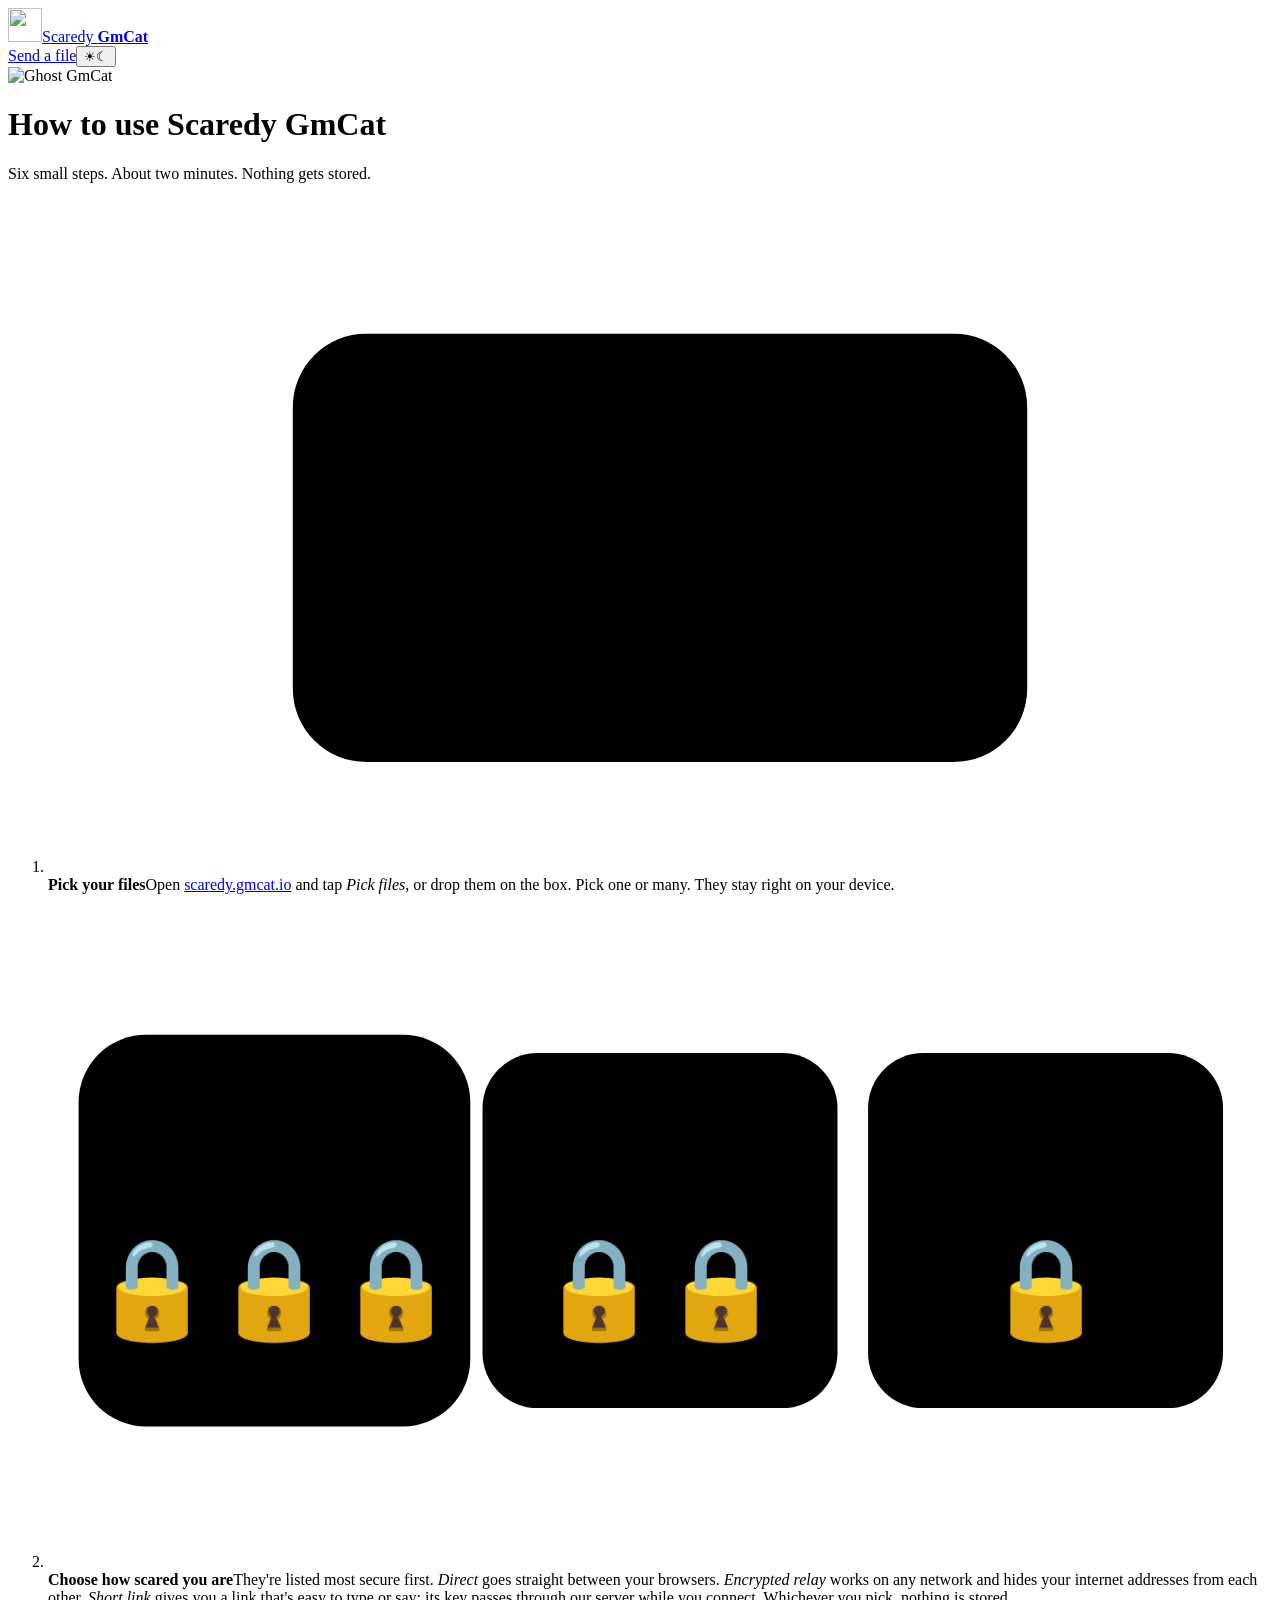
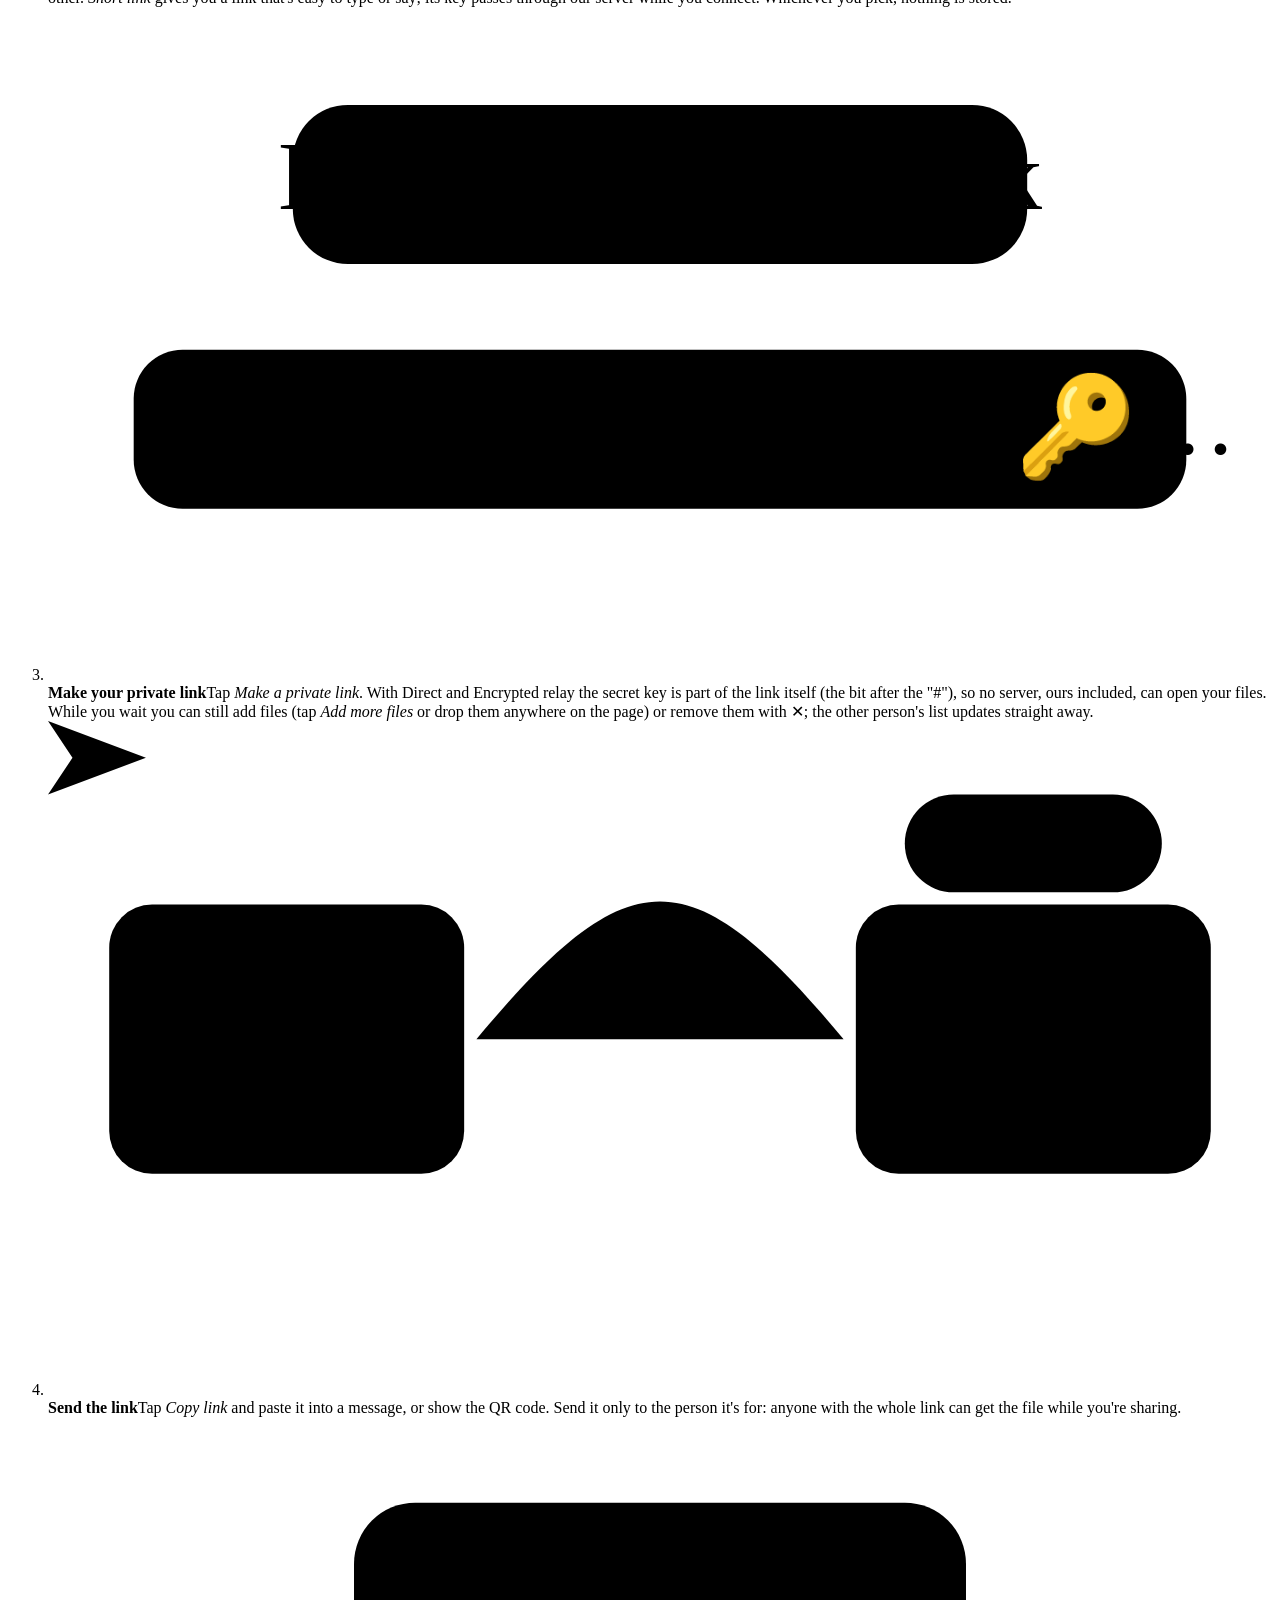
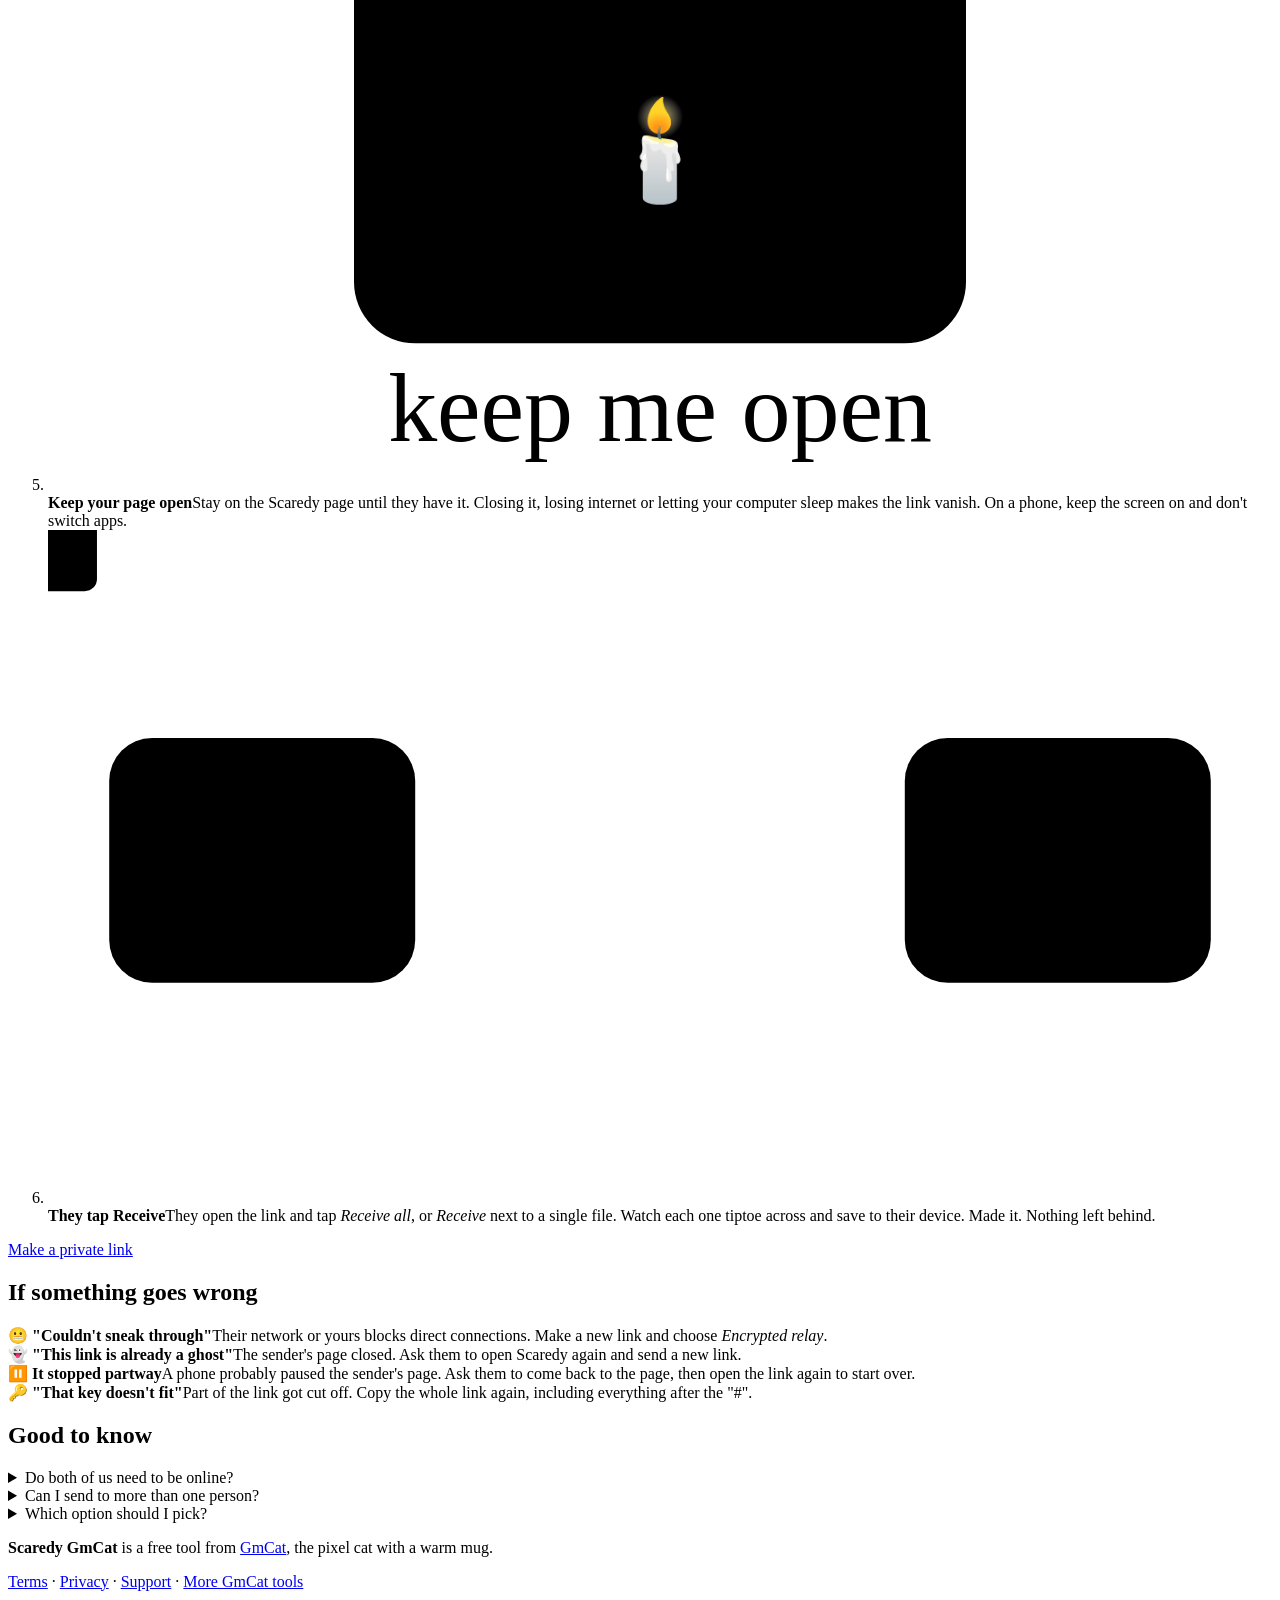
==== site/how-to/index.html @ e6042ce8 "Scaredy GmCat: the code behind scaredy.gmcat.io Co-Authored-By: Claude Opus 5.5 <noreply@anthropic.c" ====
<!doctype html>
<html lang="en">
<head>
<meta charset="utf-8">
<meta name="viewport" content="width=device-width,initial-scale=1,viewport-fit=cover">
<title>How to send a file with Scaredy GmCat (step by step)</title>
<meta name="description" content="A simple step-by-step guide to Scaredy GmCat: pick a file, choose Direct or Encrypted relay, share the private link, keep the page open, and they receive it. Never stored.">
<link rel="canonical" href="https://scaredy.gmcat.io/how-to/">
<meta property="og:title" content="How to use Scaredy GmCat">
<meta property="og:description" content="Send a file without leaving it on anyone's server, in six easy steps.">
<meta property="og:image" content="https://scaredy.gmcat.io/img/og.png">
<meta property="og:url" content="https://scaredy.gmcat.io/how-to/">
<meta name="theme-color" content="#17131F">
<link rel="icon" href="/img/favicon.png" type="image/png">
<script src="/theme.js"></script>
<link rel="stylesheet" href="/scaredy.css?v=BUILD">
<script type="application/ld+json">{"@context":"https://schema.org","@type":"HowTo","name":"How to send a file with Scaredy GmCat","description":"Send a file straight from your browser, or through an encrypted relay, without it ever being stored.","totalTime":"PT2M","tool":[{"@type":"HowToTool","name":"A web browser"}],"step":[
{"@type":"HowToStep","position":1,"name":"Pick your files","text":"Open scaredy.gmcat.io and tap Pick files, or drop them on the box. They stay on your device."},
{"@type":"HowToStep","position":2,"name":"Choose how scared you are","text":"Choose Direct (most private, straight between your browsers), Encrypted relay (works on any network and hides your internet addresses) or Short link (easy to type or say)."},
{"@type":"HowToStep","position":3,"name":"Make your private link","text":"Tap Make a private link. The secret key is part of the link, after the #."},
{"@type":"HowToStep","position":4,"name":"Send the link","text":"Copy the link or show the QR code, and send it only to the person it's for."},
{"@type":"HowToStep","position":5,"name":"Keep your page open","text":"Stay on the page until they have it. On a phone, keep the screen on."},
{"@type":"HowToStep","position":6,"name":"They tap Receive","text":"They open the link and tap Receive all. The files come straight across and save to their device."}]}</script>
</head>
<body>
<header class="top">
  <a class="brand" href="/" aria-label="Scaredy GmCat home"><img src="/img/scaredy-ghost.png" alt="" width="34" height="34"><span>Scaredy <b>GmCat</b></span></a>
  <nav class="topnav"><a href="/">Send a file</a><button type="button" class="theme" id="theme" aria-label="Switch Day and Night"><span class="sun">☀</span><span class="moon">☾</span></button></nav>
</header>

<main class="howto">
  <div class="hero">
    <div class="cat cat-float"><img src="/img/scaredy-ghost.png" alt="Ghost GmCat" width="150" height="150"></div>
    <h1>How to use Scaredy GmCat</h1>
    <p class="tag">Six small steps. About two minutes. Nothing gets stored.</p>
  </div>

  <ol class="hsteps">
    <li>
      <svg class="hdemo" viewBox="0 0 200 110" aria-hidden="true">
        <rect class="h-box" x="40" y="22" width="120" height="70" rx="12"/>
        <g class="h1-file"><rect x="88" y="-30" width="24" height="30" rx="3" class="h-paper"/><path d="M93 -20h14M93 -14h14M93 -8h9" class="h-lines"/></g>
        <circle class="h1-check" cx="140" cy="36" r="9"/><path class="h1-tick" d="M135.5 36l3 3 6-6"/>
      </svg>
      <div><b>Pick your files</b><span>Open <a href="/">scaredy.gmcat.io</a> and tap <em>Pick files</em>, or drop them on the box. Pick one or many. They stay right on your device.</span></div>
    </li>
    <li>
      <svg class="hdemo" viewBox="0 0 200 110" aria-hidden="true">
        <rect class="h-card" x="8" y="26" width="58" height="58" rx="9"/><rect class="h-card" x="71" y="26" width="58" height="58" rx="9"/><rect class="h-card" x="134" y="26" width="58" height="58" rx="9"/>
        <rect class="h2-pick" x="5" y="23" width="64" height="64" rx="11"/>
        <text x="37" y="46" class="h-lbl" text-anchor="middle">Direct</text><text x="100" y="46" class="h-lbl" text-anchor="middle">Relay</text><text x="163" y="46" class="h-lbl" text-anchor="middle">Short</text>
        <text x="37" y="70" class="h-mini" text-anchor="middle">🔒🔒🔒</text><text x="100" y="70" class="h-mini" text-anchor="middle">🔒🔒</text><text x="163" y="70" class="h-mini" text-anchor="middle">🔒</text>
      </svg>
      <div><b>Choose how scared you are</b><span>They're listed most secure first. <em>Direct</em> goes straight between your browsers. <em>Encrypted relay</em> works on any network and hides your internet addresses from each other. <em>Short link</em> gives you a link that's easy to type or say; its key passes through our server while you connect. Whichever you pick, nothing is stored.</span></div>
    </li>
    <li>
      <svg class="hdemo" viewBox="0 0 200 110" aria-hidden="true">
        <rect class="h3-btn" x="40" y="16" width="120" height="26" rx="9"/><text x="100" y="33" class="h-btxt" text-anchor="middle">Make a private link</text>
        <g class="h3-link"><rect x="14" y="56" width="172" height="26" rx="8" class="h-field"/><text x="22" y="73" class="h-url">scaredy.gmcat.io/#k7m2…</text><text x="168" y="74" class="h-key" text-anchor="middle">🔑</text></g>
        <circle class="h3-tap" cx="100" cy="29" r="10"/>
      </svg>
      <div><b>Make your private link</b><span>Tap <em>Make a private link</em>. With Direct and Encrypted relay the secret key is part of the link itself (the bit after the "#"), so no server, ours included, can open your files. While you wait you can still add files (tap <em>Add more files</em> or drop them anywhere on the page) or remove them with ✕; the other person's list updates straight away.</span></div>
    </li>
    <li>
      <svg class="hdemo" viewBox="0 0 200 110" aria-hidden="true">
        <rect class="h-win" x="10" y="30" width="58" height="44" rx="7"/><rect class="h-win" x="132" y="30" width="58" height="44" rx="7"/>
        <path class="h-route-s" d="M70 52 C 95 22, 105 22, 130 52"/>
        <g class="h4-plane"><path d="M0 0 L16 6 L0 12 L4 6 Z" class="h-plane"/></g>
        <g class="h4-bubble"><rect x="140" y="12" width="42" height="16" rx="8" class="h-bubble"/><text x="161" y="24" text-anchor="middle" class="h-mini">link!</text></g>
      </svg>
      <div><b>Send the link</b><span>Tap <em>Copy link</em> and paste it into a message, or show the QR code. Send it only to the person it's for: anyone with the whole link can get the file while you're sharing.</span></div>
    </li>
    <li>
      <svg class="hdemo" viewBox="0 0 200 110" aria-hidden="true">
        <rect class="h-win big" x="50" y="14" width="100" height="72" rx="10"/>
        <text x="100" y="60" text-anchor="middle" class="h-candle">🕯️</text>
        <g class="h5-x"><circle cx="140" cy="24" r="9" class="h-xbg"/><path d="M136 20l8 8M144 20l-8 8" class="h-xmark"/></g>
        <path class="h5-no" d="M128 12 L152 36"/>
        <text x="100" y="102" text-anchor="middle" class="h-mini">keep me open</text>
      </svg>
      <div><b>Keep your page open</b><span>Stay on the Scaredy page until they have it. Closing it, losing internet or letting your computer sleep makes the link vanish. On a phone, keep the screen on and don't switch apps.</span></div>
    </li>
    <li>
      <svg class="hdemo" viewBox="0 0 200 110" aria-hidden="true">
        <rect class="h-win" x="10" y="34" width="50" height="40" rx="7"/><rect class="h6-win" x="140" y="34" width="50" height="40" rx="7"/>
        <path class="h-route" d="M62 54 L138 54"/><path class="h6-trail" d="M62 54 L138 54"/>
        <g class="h6-file"><rect x="-8" y="-10" width="16" height="20" rx="2" class="h-paper"/></g>
        <text x="165" y="60" text-anchor="middle" class="h6-ok">✓</text>
      </svg>
      <div><b>They tap Receive</b><span>They open the link and tap <em>Receive all</em>, or <em>Receive</em> next to a single file. Watch each one tiptoe across and save to their device. Made it. Nothing left behind.</span></div>
    </li>
  </ol>

  <a class="btn go cta" href="/">Make a private link</a>

  <section class="card">
    <h2>If something goes wrong</h2>
    <div class="why-grid two">
      <div><b>😬 "Couldn't sneak through"</b><span>Their network or yours blocks direct connections. Make a new link and choose <em>Encrypted relay</em>.</span></div>
      <div><b>👻 "This link is already a ghost"</b><span>The sender's page closed. Ask them to open Scaredy again and send a new link.</span></div>
      <div><b>⏸️ It stopped partway</b><span>A phone probably paused the sender's page. Ask them to come back to the page, then open the link again to start over.</span></div>
      <div><b>🔑 "That key doesn't fit"</b><span>Part of the link got cut off. Copy the whole link again, including everything after the "#".</span></div>
    </div>
  </section>

  <section class="card faq">
    <h2>Good to know</h2>
    <details><summary>Do both of us need to be online?</summary><p>Yes. The file comes from the sender's open page, so it only works while that page is open. Pick a time when you're both around.</p></details>
    <details><summary>Can I send to more than one person?</summary><p>Yes. Send the same link to each person. Everyone gets their own copy while your page stays open, and you'll see each person's progress.</p></details>
    <details><summary>Which option should I pick?</summary><p>Start with Direct, the most private. If it says it couldn't connect, or you don't want the other person to see your internet address, use Encrypted relay. Use Short link when you need to type or say the link out loud.</p></details>
  </section>
</main>

<footer class="foot">
  <p><b>Scaredy GmCat</b> is a free tool from <a href="https://gmcat.io">GmCat</a>, the pixel cat with a warm mug.</p>
  <p><a href="https://support.gmcat.io/terms/">Terms</a> · <a href="https://support.gmcat.io/privacy/">Privacy</a> · <a href="https://support.gmcat.io/">Support</a> · <a href="https://tools.gmcat.io/">More GmCat tools</a></p>
</footer>
<script src="/howto.js?v=BUILD" defer></script>
<script src="/insights.js" data-site="scaredy" defer></script>
</body>
</html>
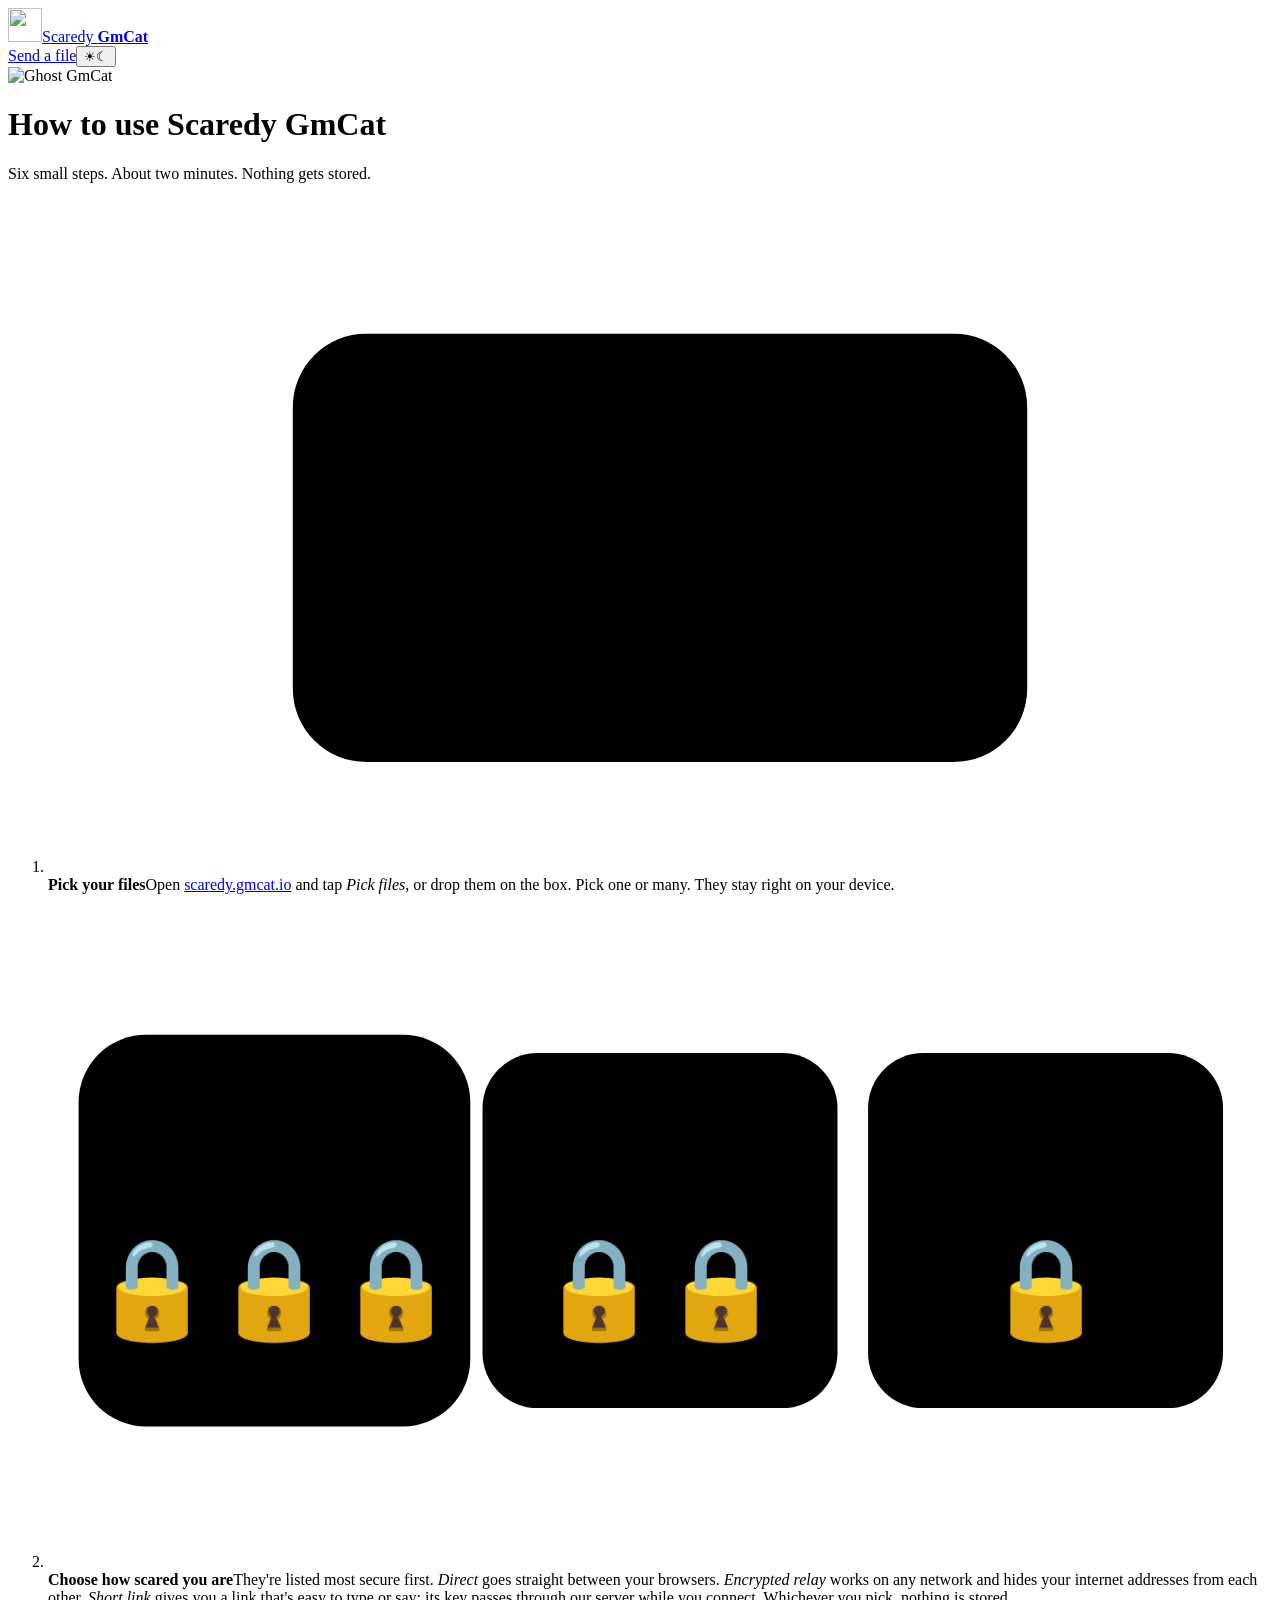
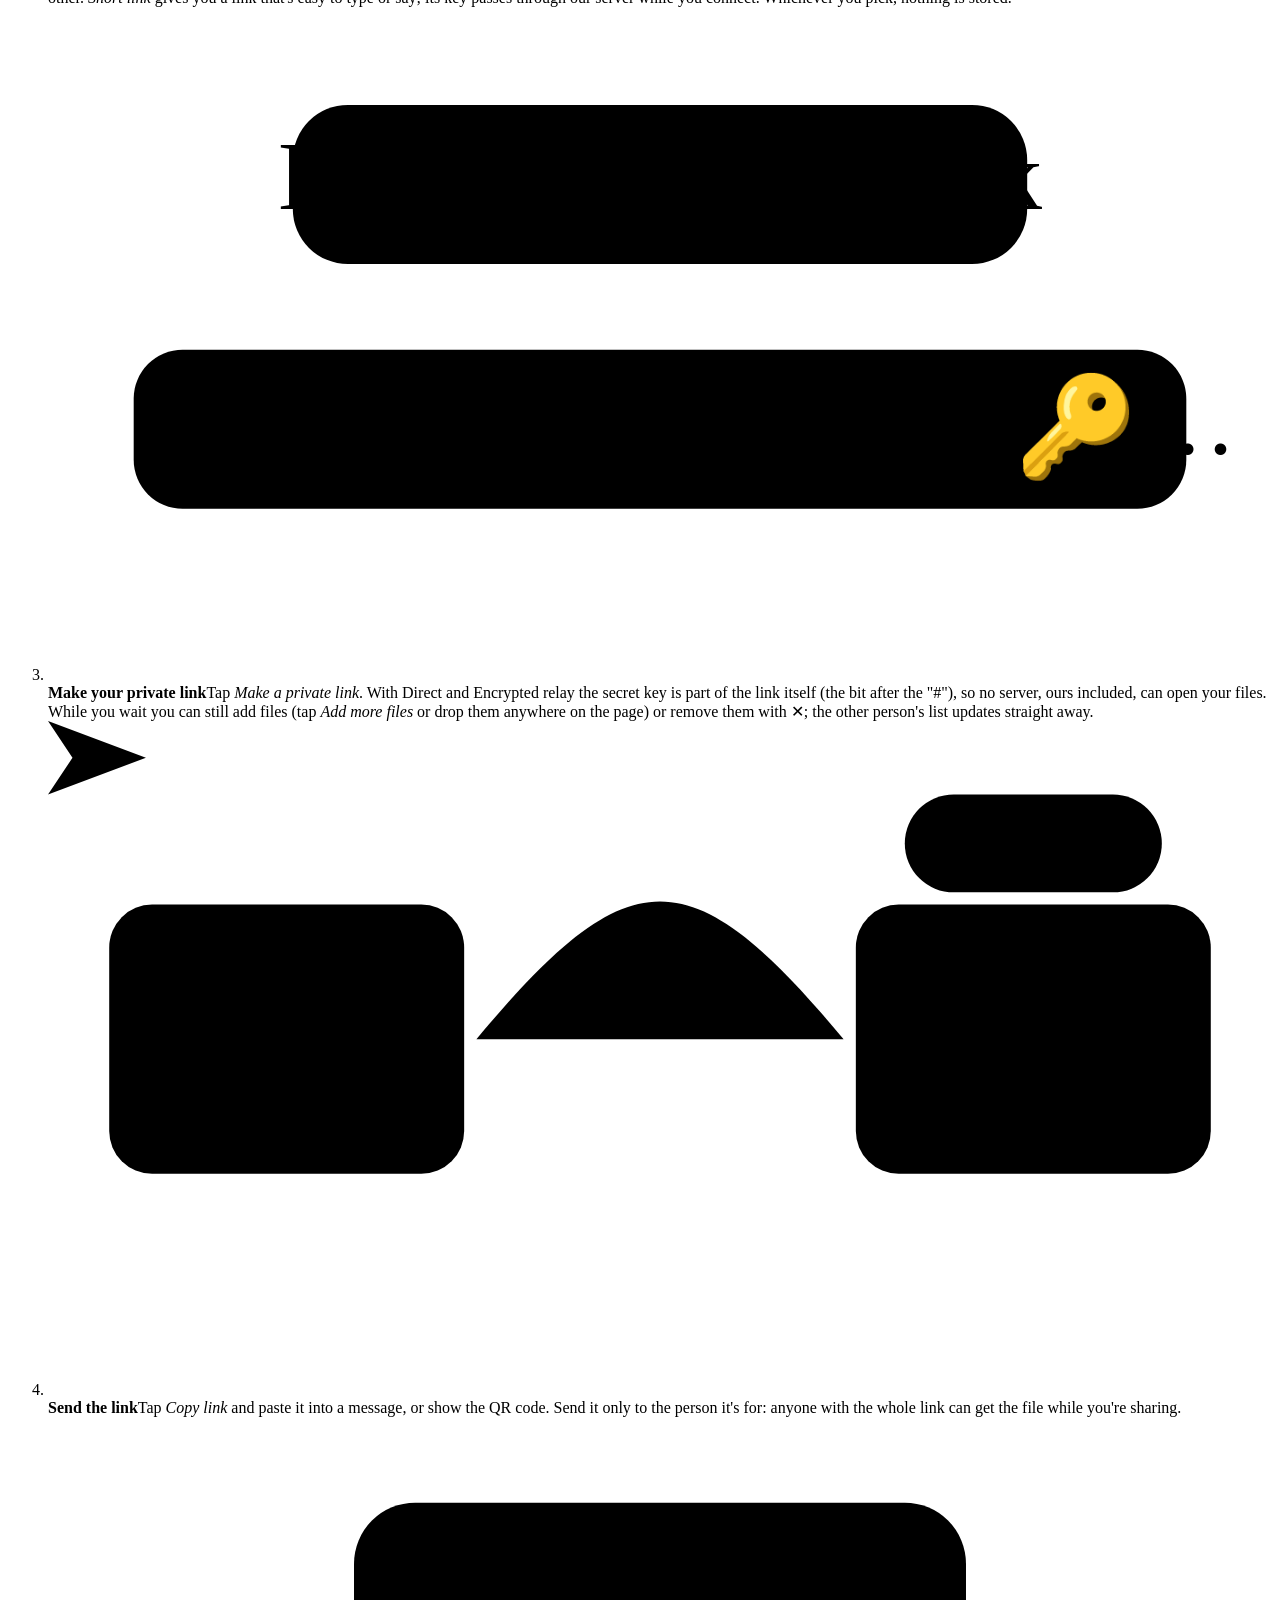
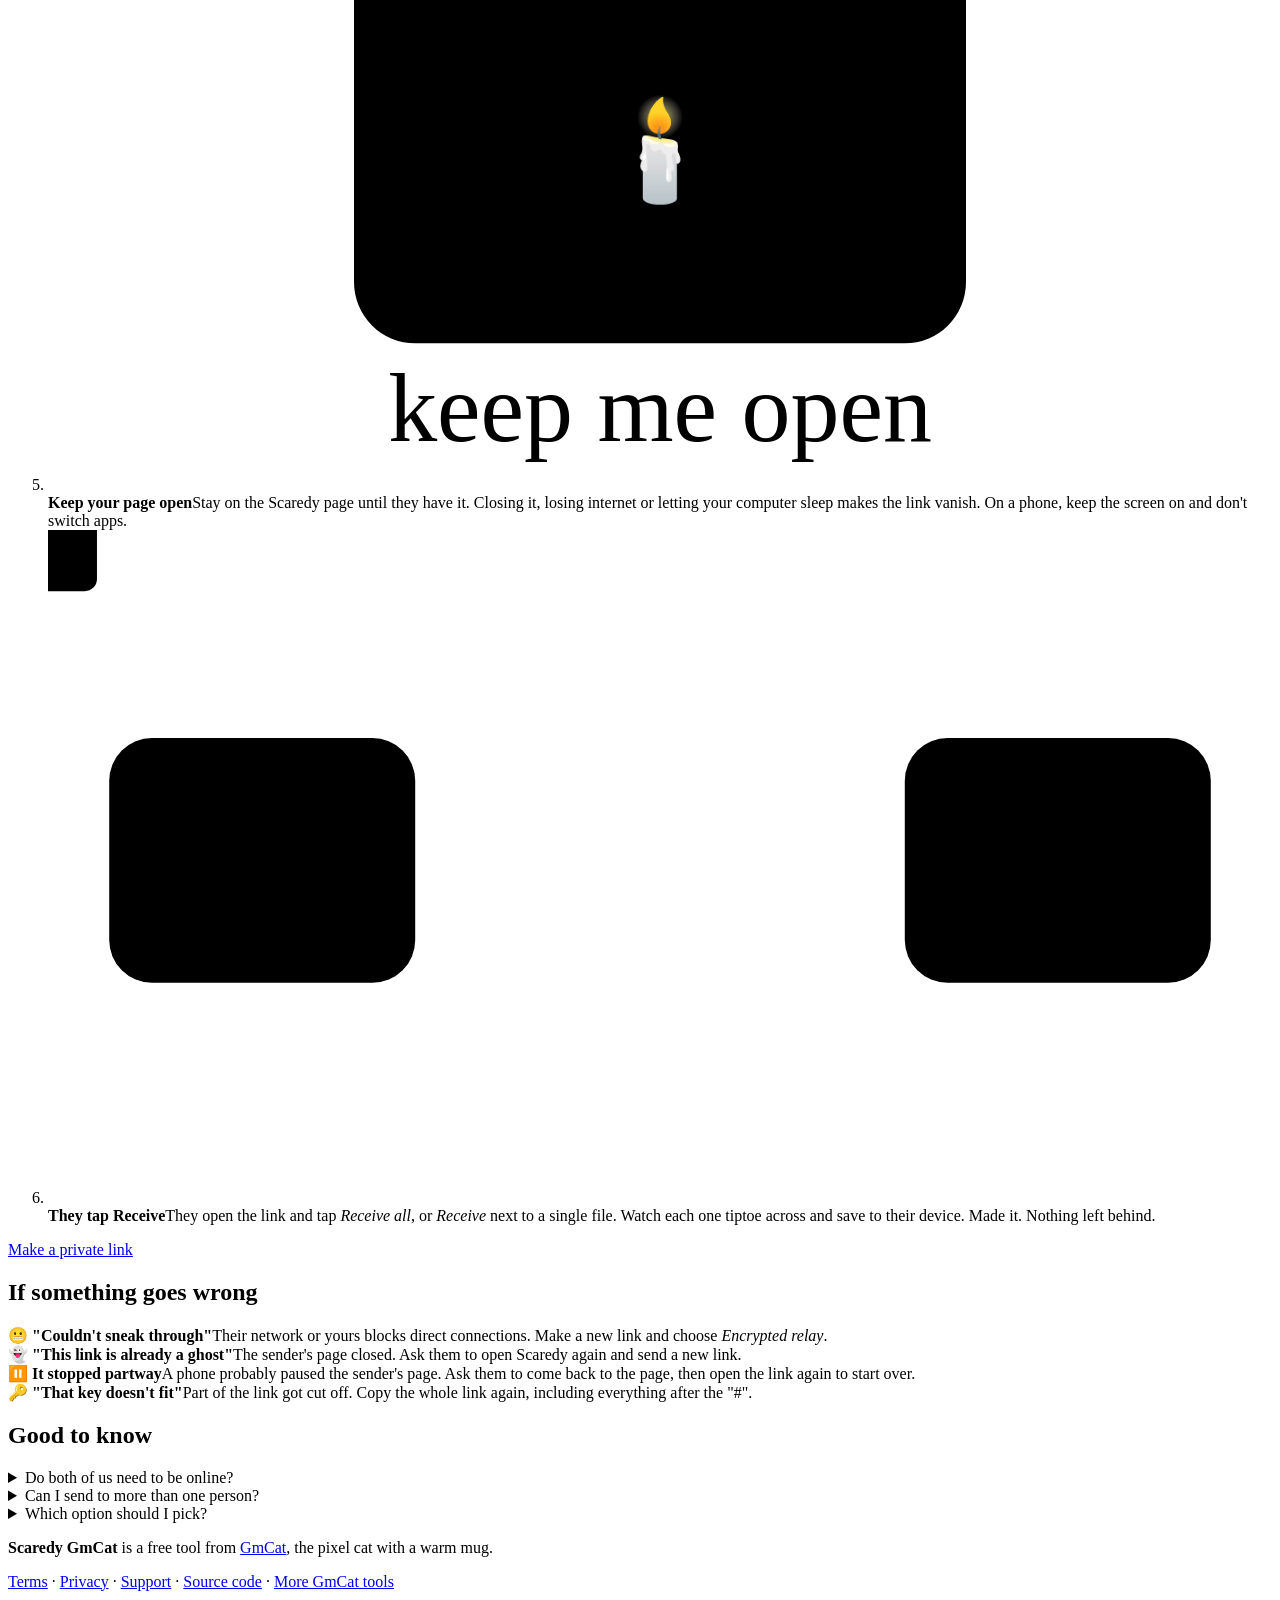
==== commit 7c62d126: "Switch to AGPL-3.0 with a commercial licence option; comparison section and source links on the page" ====
--- a/site/how-to/index.html
+++ b/site/how-to/index.html
@@ -113,7 +113,7 @@
 
 <footer class="foot">
   <p><b>Scaredy GmCat</b> is a free tool from <a href="https://gmcat.io">GmCat</a>, the pixel cat with a warm mug.</p>
-  <p><a href="https://support.gmcat.io/terms/">Terms</a> · <a href="https://support.gmcat.io/privacy/">Privacy</a> · <a href="https://support.gmcat.io/">Support</a> · <a href="https://tools.gmcat.io/">More GmCat tools</a></p>
+  <p><a href="https://support.gmcat.io/terms/">Terms</a> · <a href="https://support.gmcat.io/privacy/">Privacy</a> · <a href="https://support.gmcat.io/">Support</a> · <a href="https://github.com/GmCat-dev/scaredy">Source code</a> · <a href="https://tools.gmcat.io/">More GmCat tools</a></p>
 </footer>
 <script src="/howto.js?v=BUILD" defer></script>
 <script src="/insights.js" data-site="scaredy" defer></script>
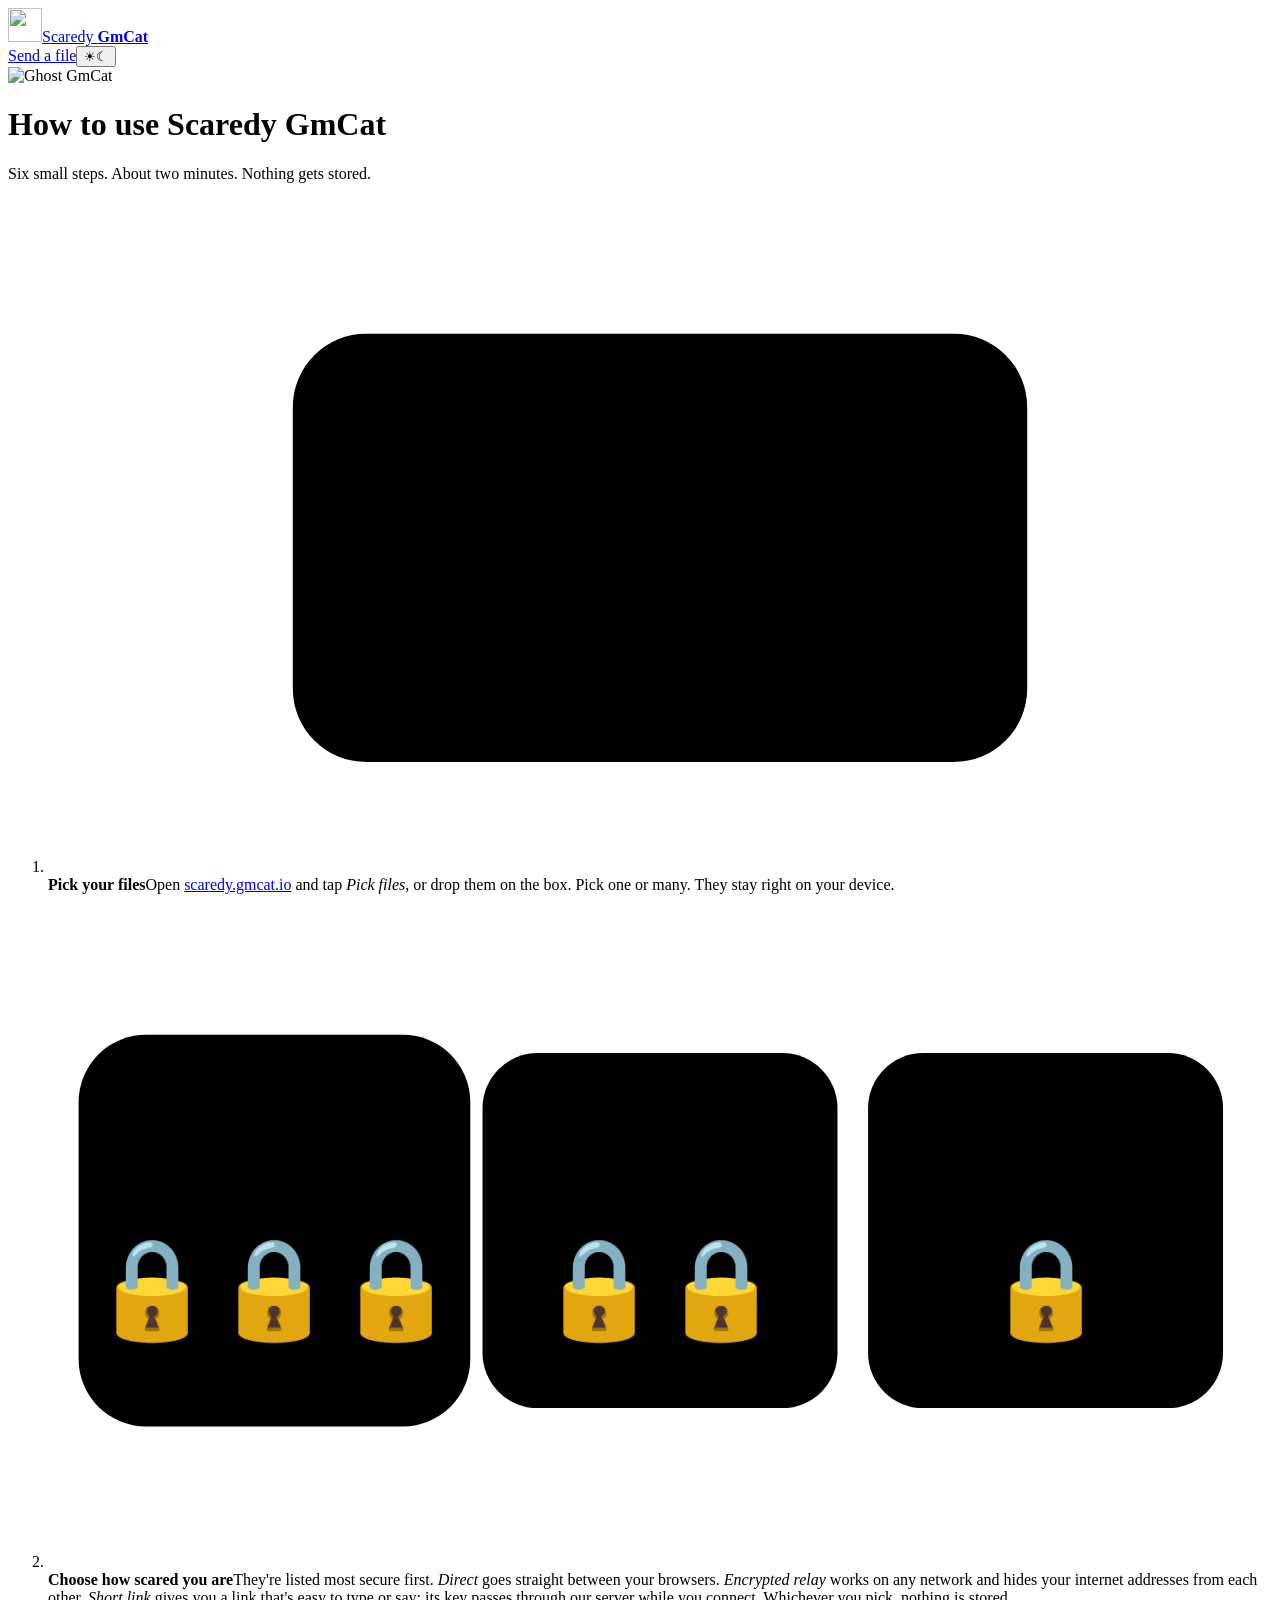
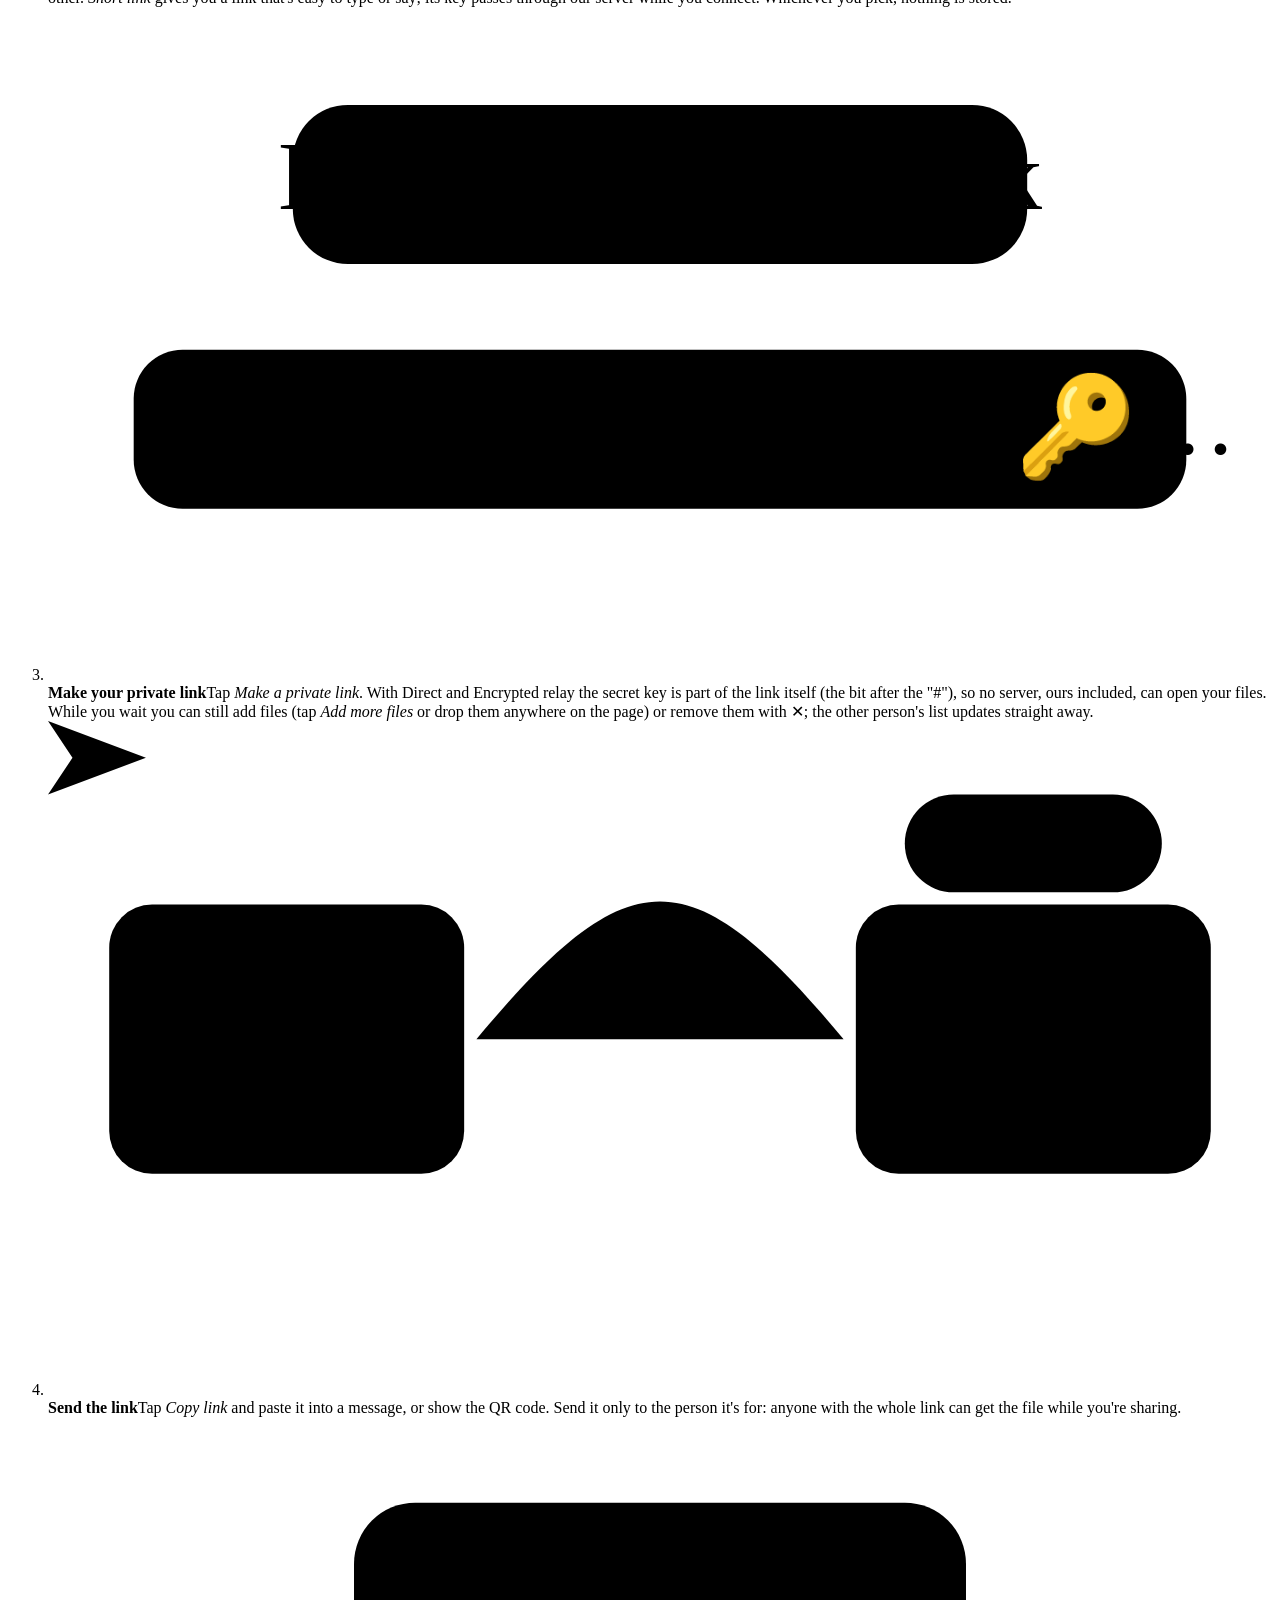
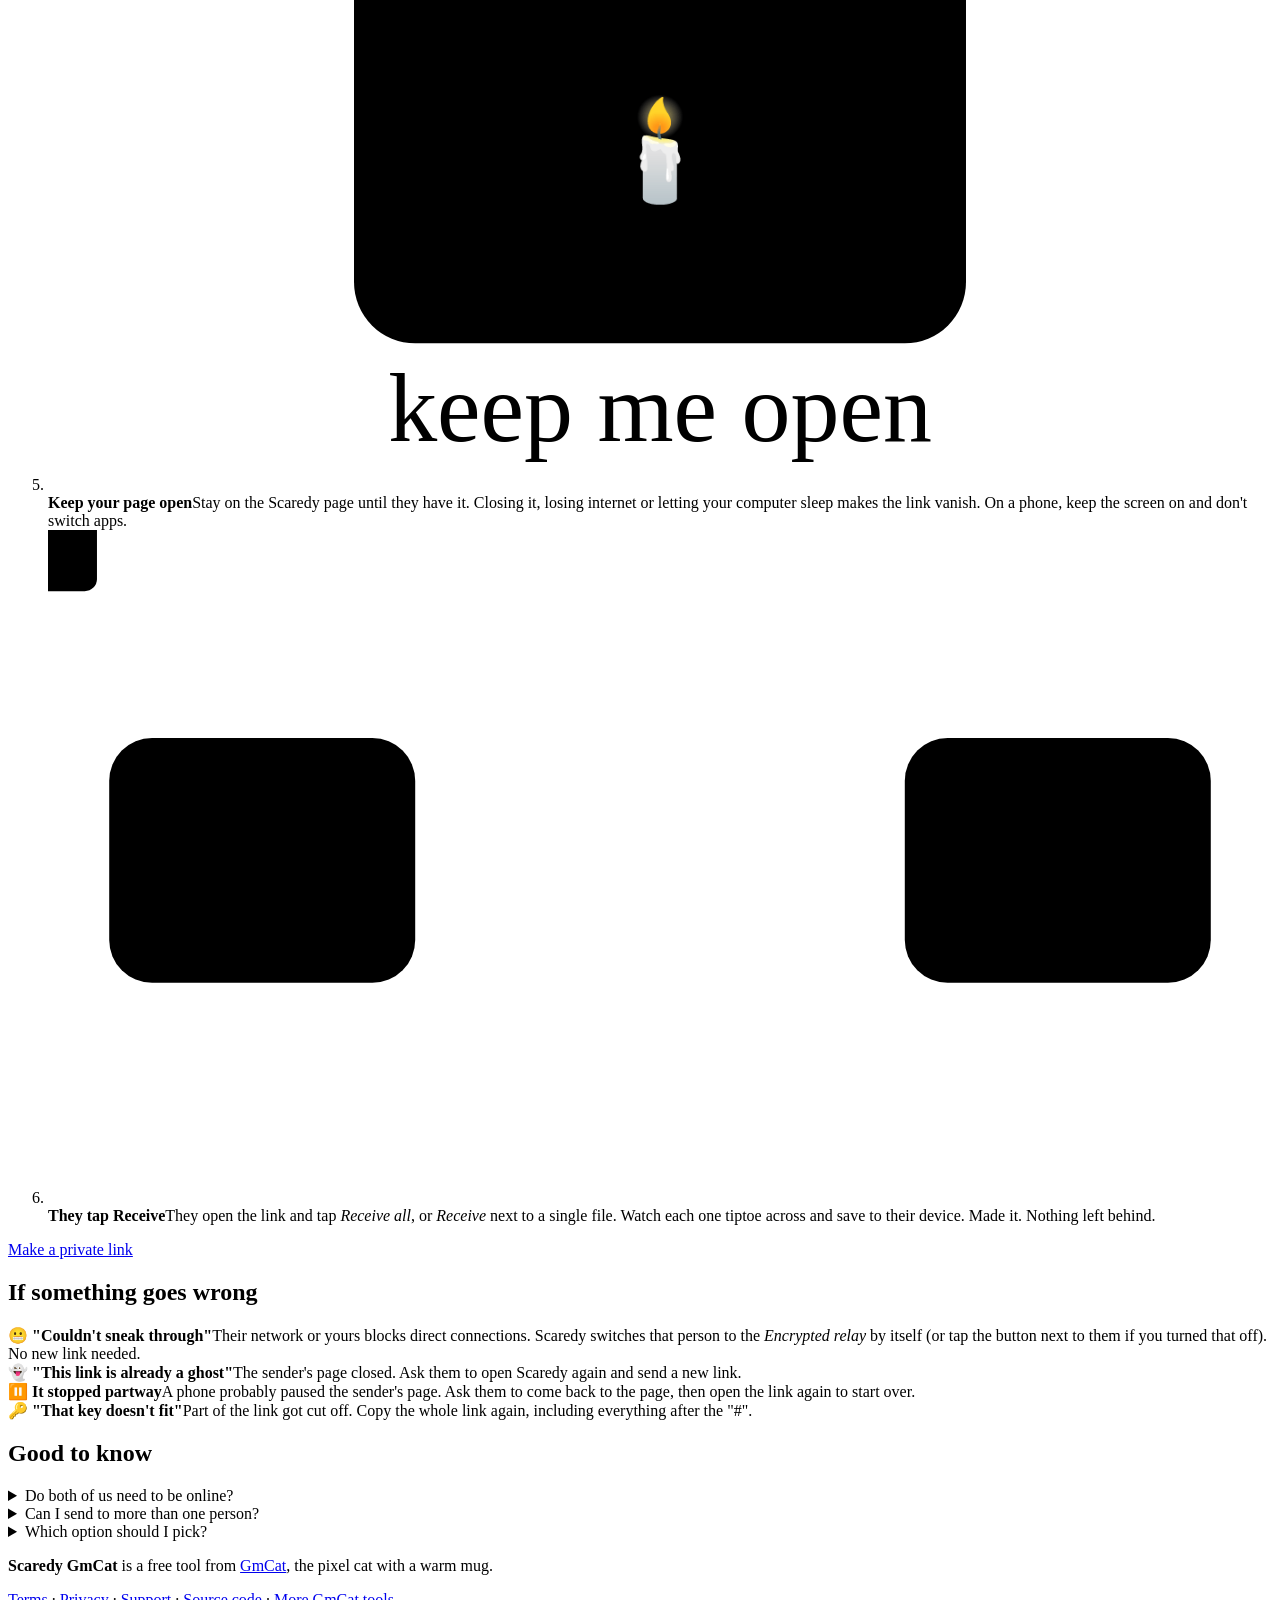
==== commit c038ddd5: "Direct and Short link switch a blocked person to the encrypted relay on the same link; no-files nudg" ====
--- a/site/how-to/index.html
+++ b/site/how-to/index.html
@@ -96,7 +96,7 @@
   <section class="card">
     <h2>If something goes wrong</h2>
     <div class="why-grid two">
-      <div><b>😬 "Couldn't sneak through"</b><span>Their network or yours blocks direct connections. Make a new link and choose <em>Encrypted relay</em>.</span></div>
+      <div><b>😬 "Couldn't sneak through"</b><span>Their network or yours blocks direct connections. Scaredy switches that person to the <em>Encrypted relay</em> by itself (or tap the button next to them if you turned that off). No new link needed.</span></div>
       <div><b>👻 "This link is already a ghost"</b><span>The sender's page closed. Ask them to open Scaredy again and send a new link.</span></div>
       <div><b>⏸️ It stopped partway</b><span>A phone probably paused the sender's page. Ask them to come back to the page, then open the link again to start over.</span></div>
       <div><b>🔑 "That key doesn't fit"</b><span>Part of the link got cut off. Copy the whole link again, including everything after the "#".</span></div>
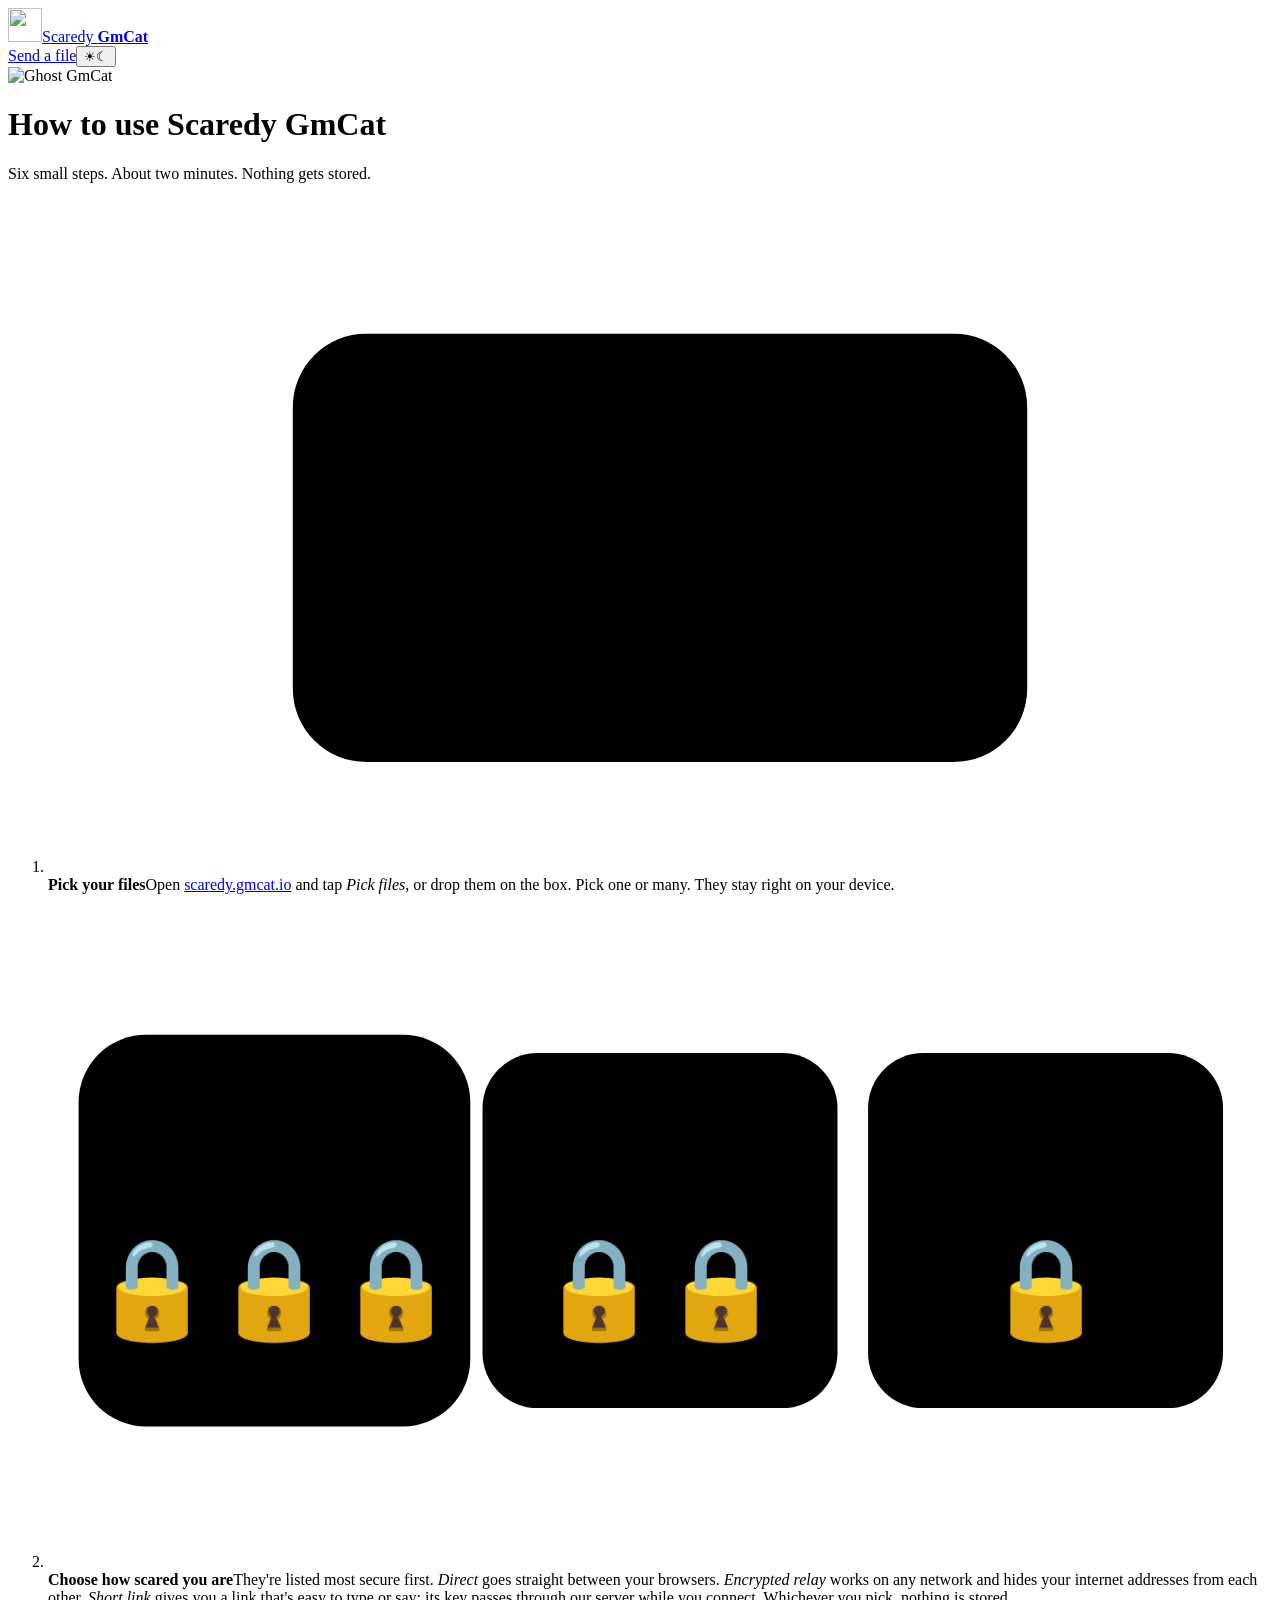
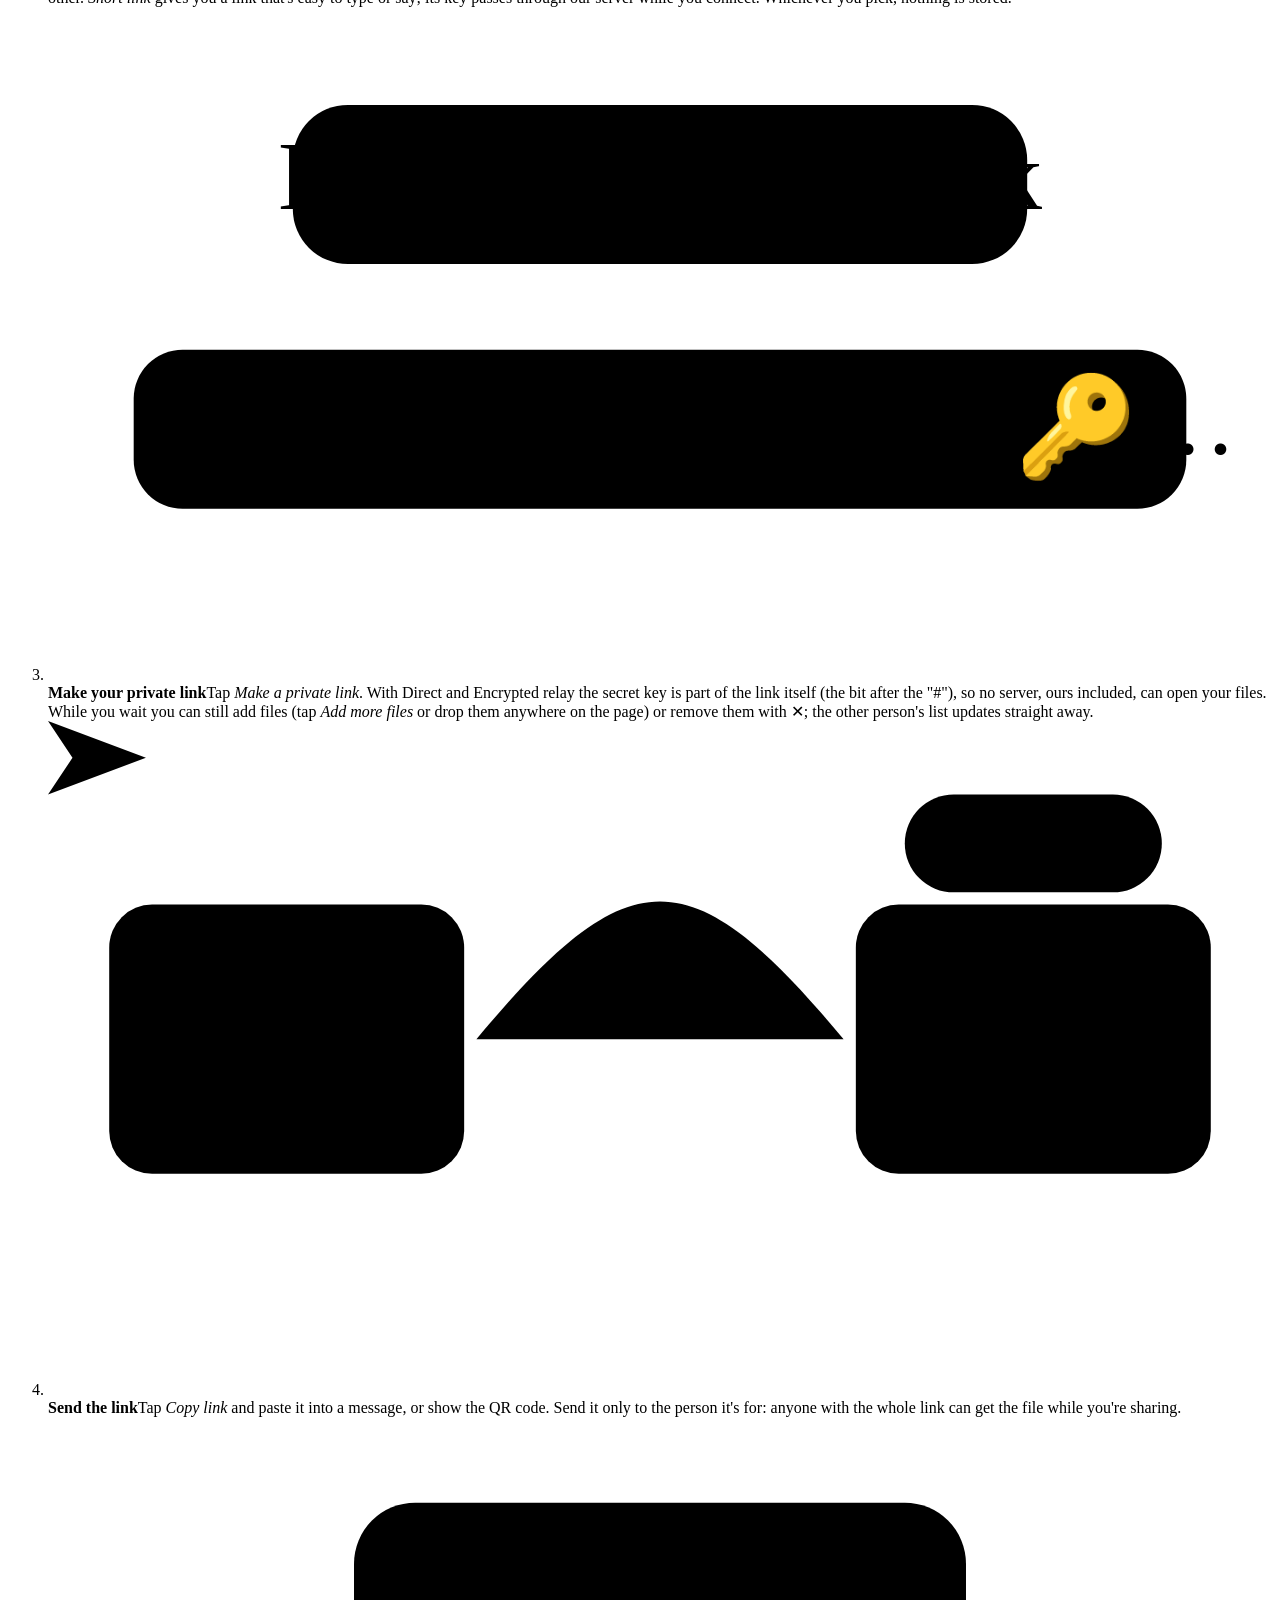
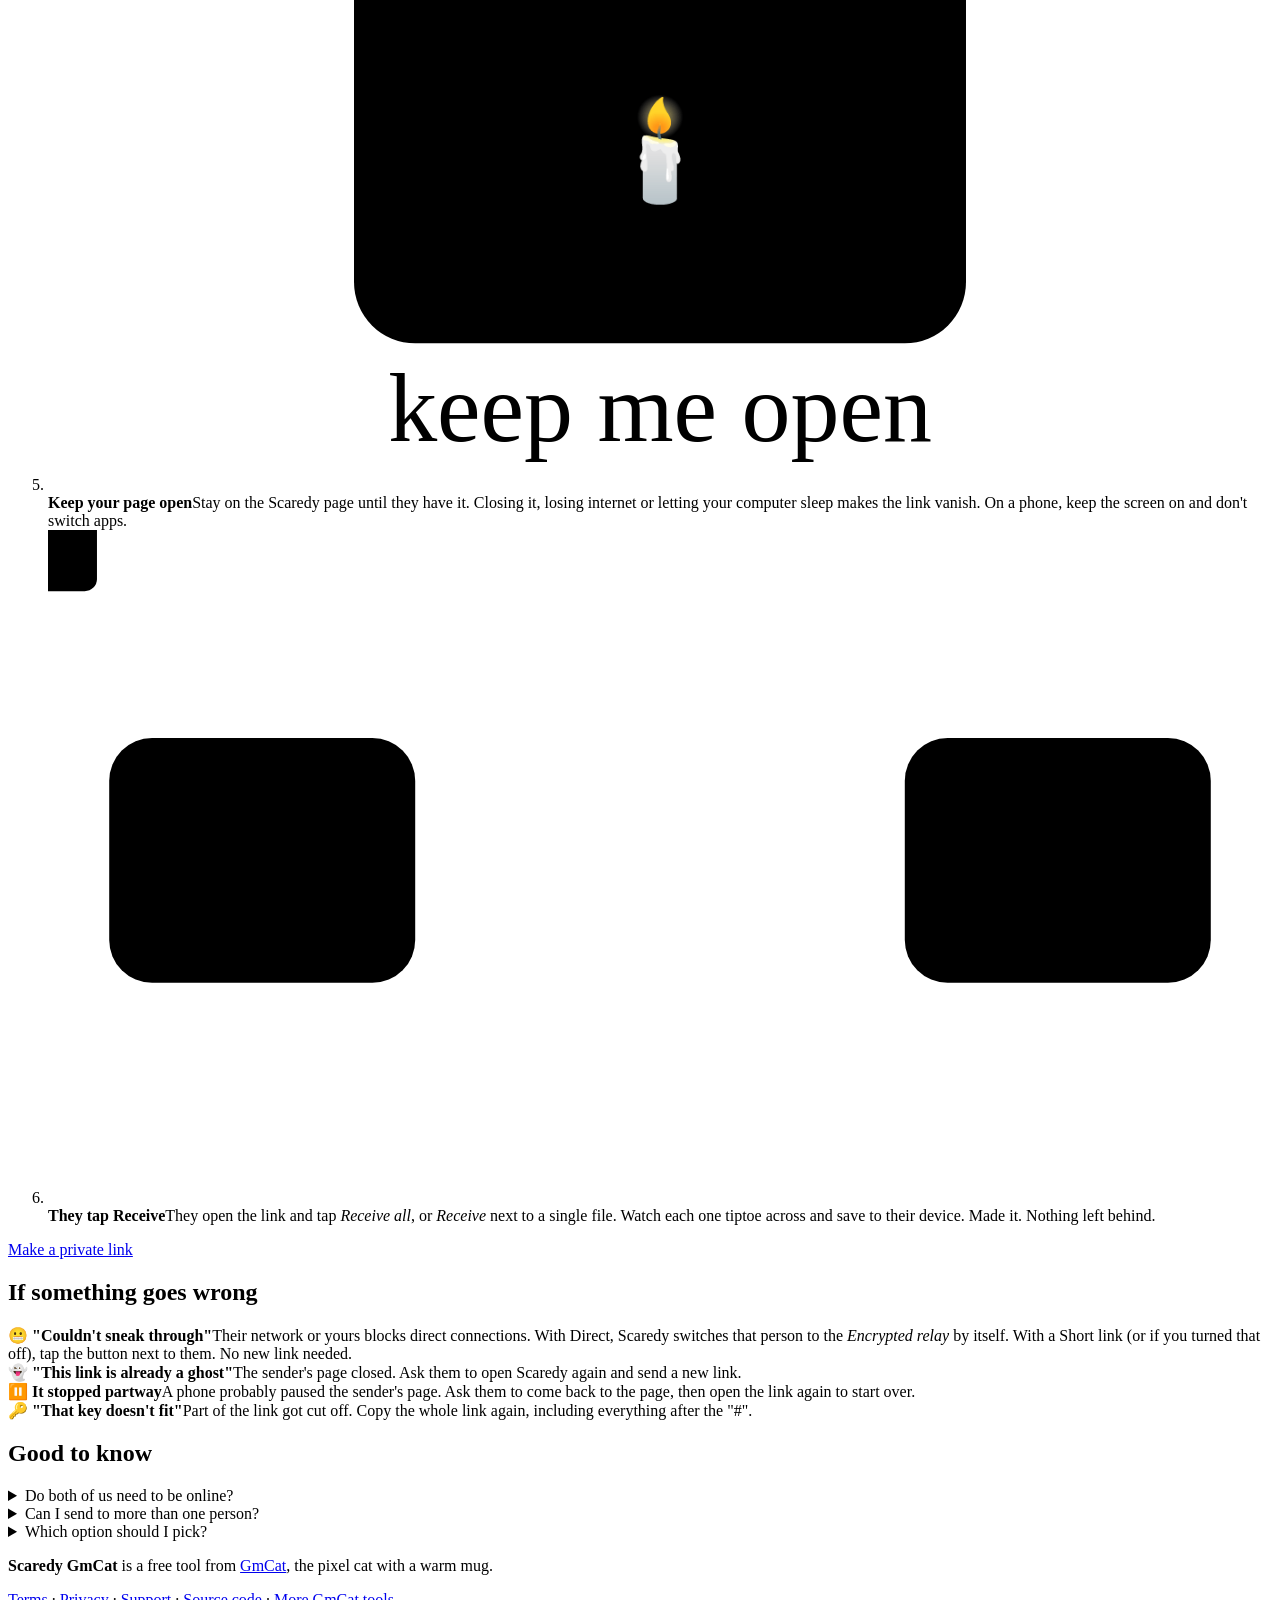
==== commit 3b0c601a: "Fixes from an outside review: Short link codes kept out of analytics, Short links never switch to th" ====
--- a/site/how-to/index.html
+++ b/site/how-to/index.html
@@ -96,7 +96,7 @@
   <section class="card">
     <h2>If something goes wrong</h2>
     <div class="why-grid two">
-      <div><b>😬 "Couldn't sneak through"</b><span>Their network or yours blocks direct connections. Scaredy switches that person to the <em>Encrypted relay</em> by itself (or tap the button next to them if you turned that off). No new link needed.</span></div>
+      <div><b>😬 "Couldn't sneak through"</b><span>Their network or yours blocks direct connections. With Direct, Scaredy switches that person to the <em>Encrypted relay</em> by itself. With a Short link (or if you turned that off), tap the button next to them. No new link needed.</span></div>
       <div><b>👻 "This link is already a ghost"</b><span>The sender's page closed. Ask them to open Scaredy again and send a new link.</span></div>
       <div><b>⏸️ It stopped partway</b><span>A phone probably paused the sender's page. Ask them to come back to the page, then open the link again to start over.</span></div>
       <div><b>🔑 "That key doesn't fit"</b><span>Part of the link got cut off. Copy the whole link again, including everything after the "#".</span></div>
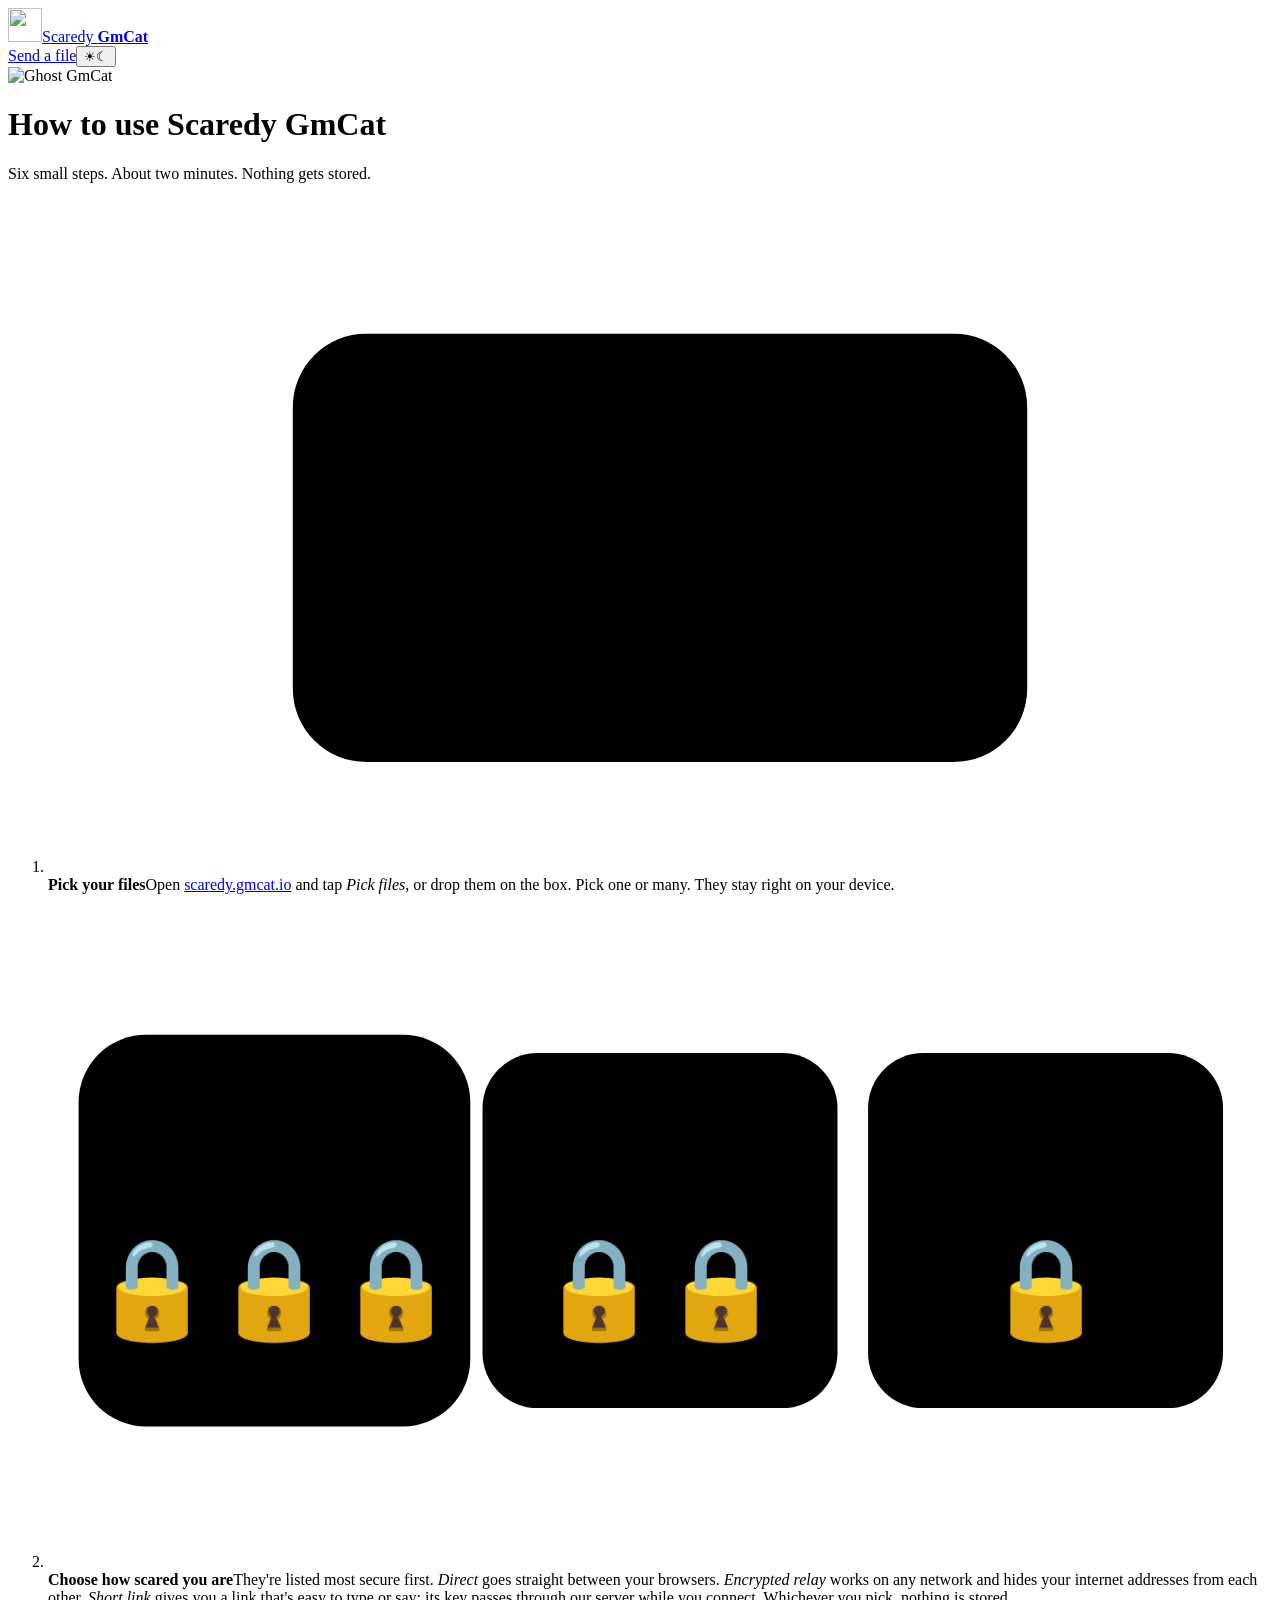
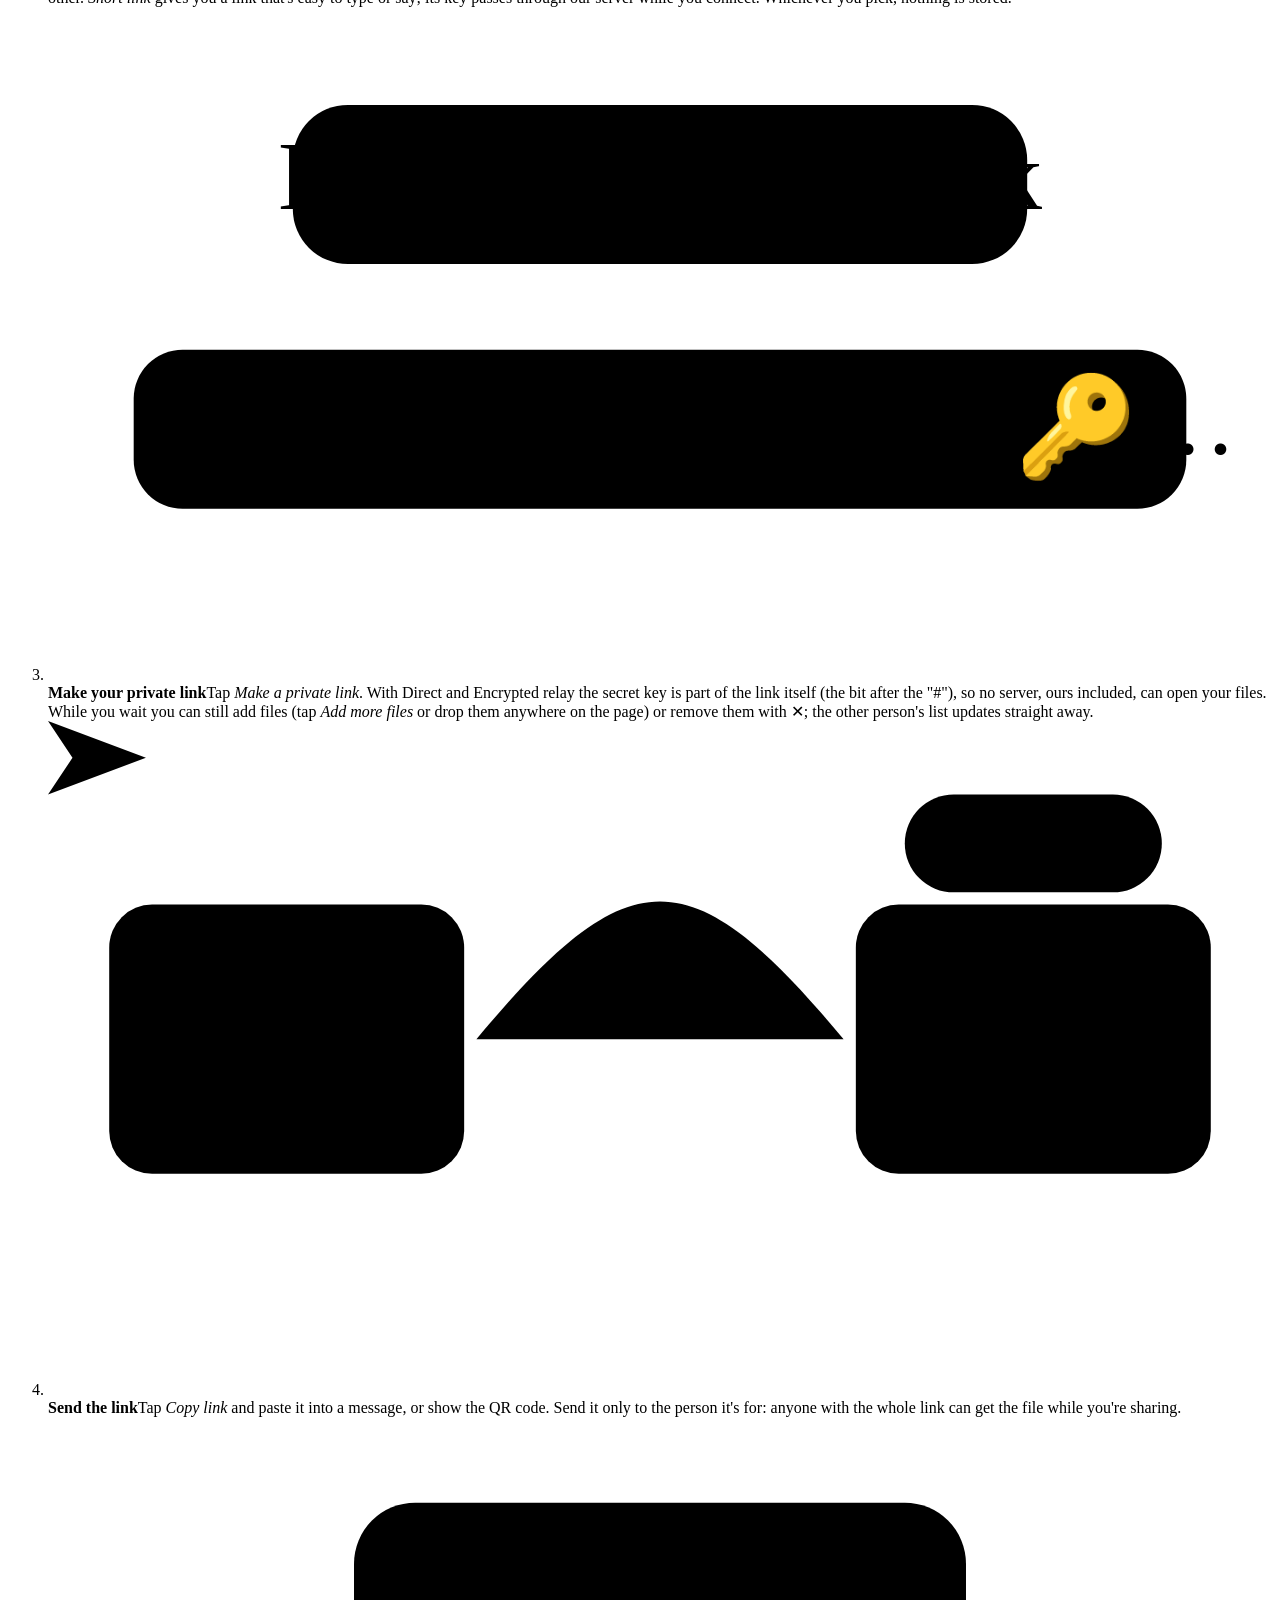
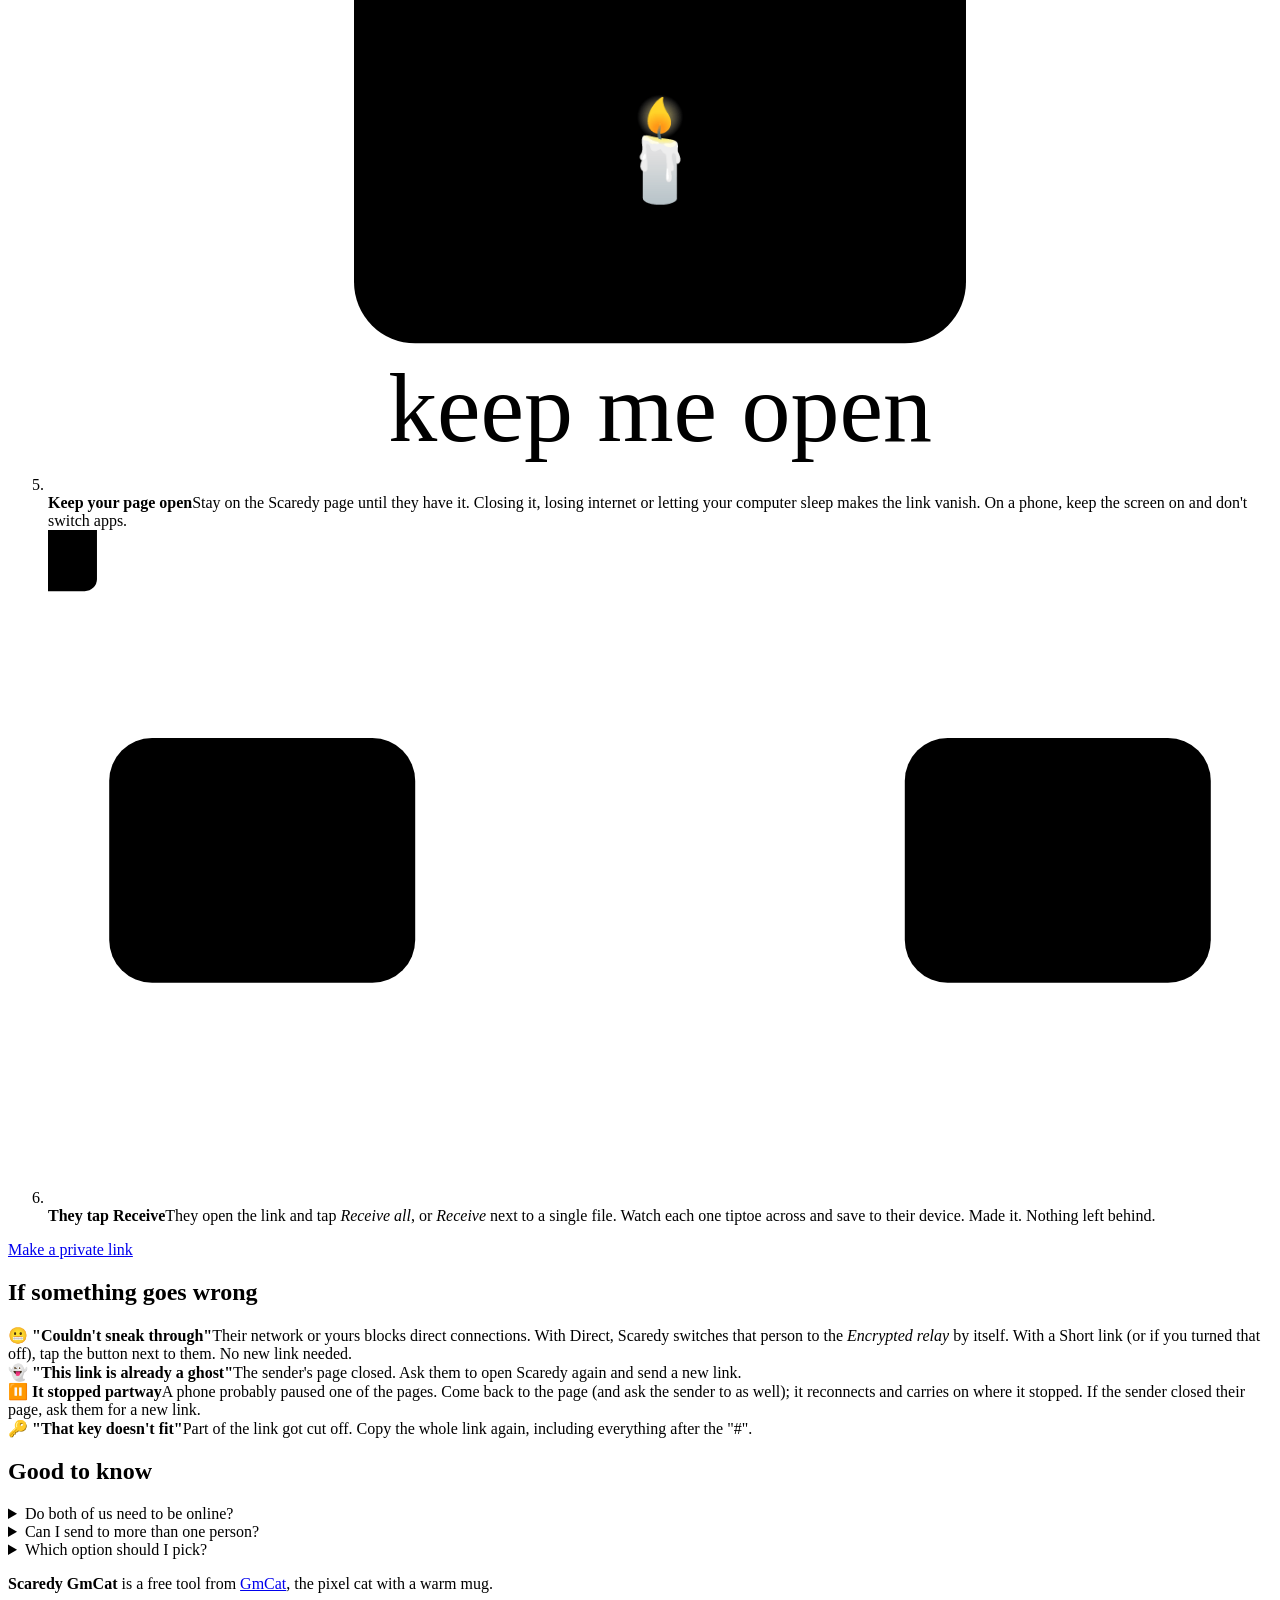
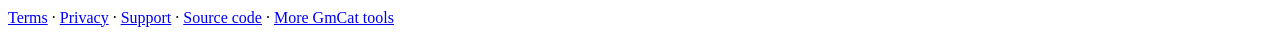
==== commit 3f3de2b4: "v12: carry on after a dropped connection; receiving keeps the screen on When a working direct connec" ====
--- a/site/how-to/index.html
+++ b/site/how-to/index.html
@@ -98,7 +98,7 @@
     <div class="why-grid two">
       <div><b>😬 "Couldn't sneak through"</b><span>Their network or yours blocks direct connections. With Direct, Scaredy switches that person to the <em>Encrypted relay</em> by itself. With a Short link (or if you turned that off), tap the button next to them. No new link needed.</span></div>
       <div><b>👻 "This link is already a ghost"</b><span>The sender's page closed. Ask them to open Scaredy again and send a new link.</span></div>
-      <div><b>⏸️ It stopped partway</b><span>A phone probably paused the sender's page. Ask them to come back to the page, then open the link again to start over.</span></div>
+      <div><b>⏸️ It stopped partway</b><span>A phone probably paused one of the pages. Come back to the page (and ask the sender to as well); it reconnects and carries on where it stopped. If the sender closed their page, ask them for a new link.</span></div>
       <div><b>🔑 "That key doesn't fit"</b><span>Part of the link got cut off. Copy the whole link again, including everything after the "#".</span></div>
     </div>
   </section>
